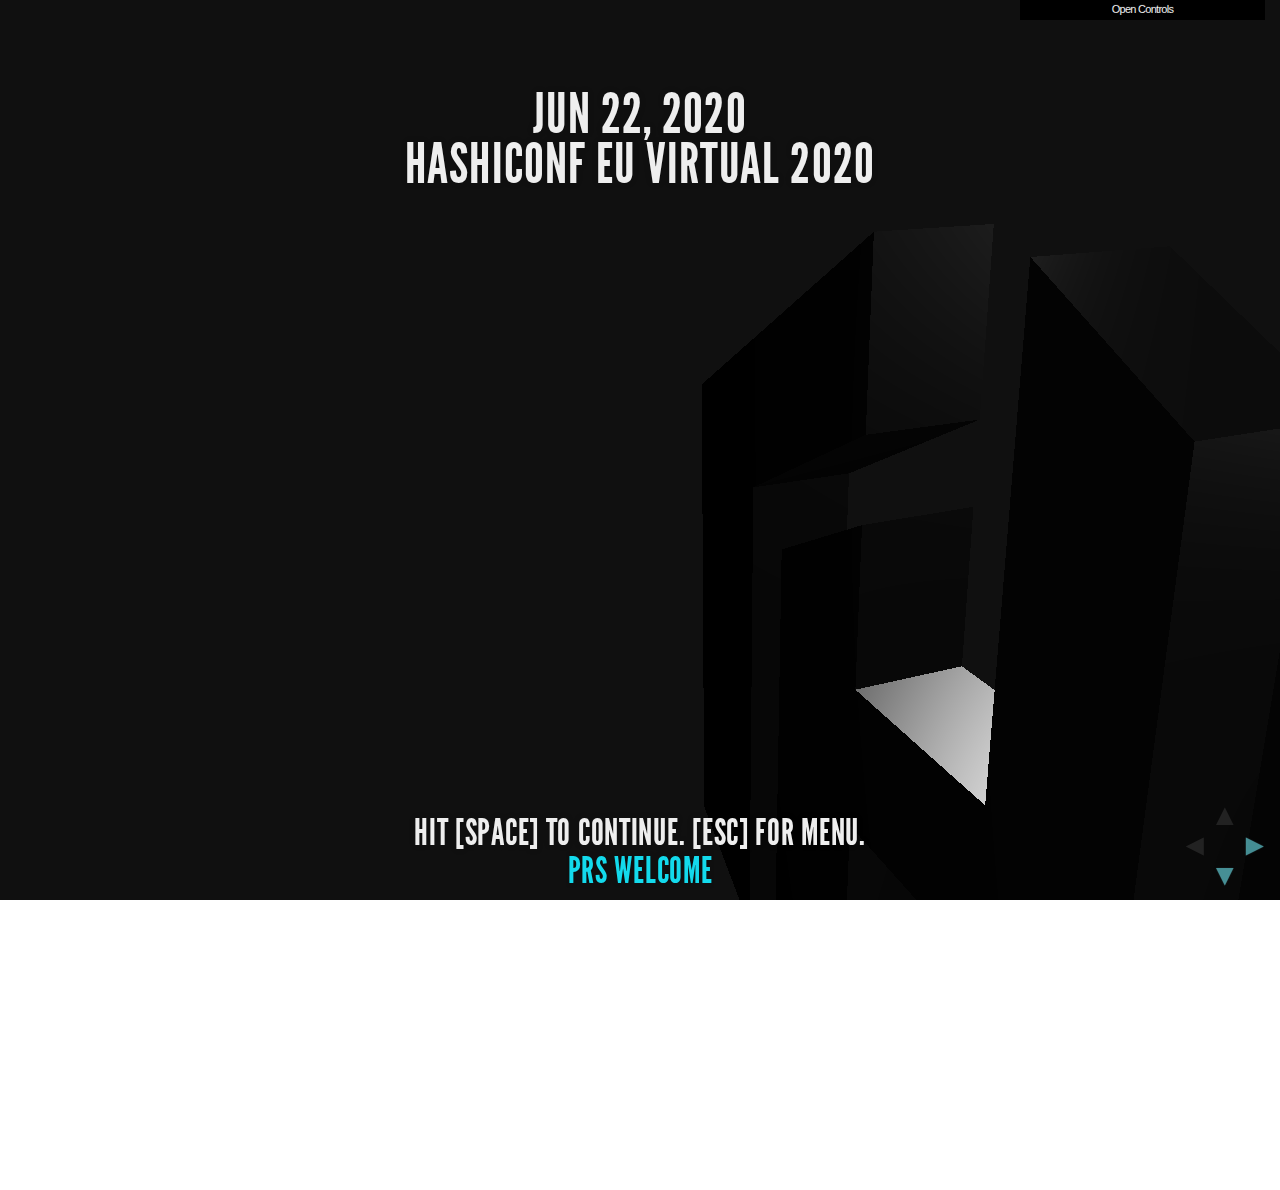
==== index.html @ 32f795bc "Padded countdown zeros" ====
<!doctype html>
<html lang="en.png">

  <head>
    <meta charset="utf-8">

    <title>WebGL through Three JS</title>

    <meta name="apple-mobile-web-app-capable" content="yes" />
    <meta name="apple-mobile-web-app-status-bar-style" content="black-translucent" />

<!--    <link href='http://fonts.googleapis.com/css?family=Lato:400,700,400italic,700italic' rel='stylesheet' type='text/css'> -->

    <link rel="stylesheet" href="css/main.css">
    <link rel="stylesheet" href="css/theme/default.css">
    <link rel="stylesheet" href="css/custom.css">

    <!-- For syntax highlighting -->
    <link rel="stylesheet" href="lib/css/zenburn.css">
    <link rel="stylesheet" href="css/gh-fork-ribbon.css">

    <script>
      // If the query includes 'print-pdf' we'll use the PDF print sheet
      document.write( '<link rel="stylesheet" href="css/print/' + ( window.location.search.match( /print-pdf/gi ) ? 'pdf' : 'paper' ) + '.css" type="text/css" media="print">' );
    </script>

    <!--[if IE]>
    <link rel="stylesheet" href="css/gh-fork-ribbon.ie.css">
    <![endif]-->

    <!--[if lt IE 9]>
    <script src="lib/js/html5shiv.js"></script>
    <![endif]-->
  </head>

  <body>

    <script src="build/three.js"></script>
    <script src="js/loaders/ColladaLoader.js"></script>
    <script src="js/Detector.js"></script>

	 <div id="background"/>
<script>
// RedHat background script
// Added 6/Sep/2015 by John Boero - johnnyb@redhat.com
var fedContainer;

var fedCam, fedScene, fedRenderer;
var target = new THREE.Vector3(-3, 3, 3);
var particleLight, dae;
var loader = new THREE.ColladaLoader();

loader.options.convertUpAxis = true;

// Use blue fedora model if Fedora
// Note that I've not had good luck with json models. Use collada (dae).
// You can import/edit/export from Blender.
loader.load( 'models/hashicorp/hashicorp.dae', 
	function ( collada )
	{
		dae = collada.scene;

		dae.scale.x = dae.scale.y = dae.scale.z = 4;
		dae.updateMatrix();
	
		fedInit();
		fedAnimate();
	}
);

function fedInit()
{
	fedContainer = document.getElementById( 'background' );

	fedCam = new THREE.PerspectiveCamera( 45, window.innerWidth / window.innerHeight, 1, 2000 );
	fedCam.position.set( 2, 2, 3 );

	fedScene = new THREE.Scene();
	fedScene.add( dae );

	particleLight = new THREE.Mesh( new THREE.SphereGeometry( 4, 8, 8 ), new THREE.MeshBasicMaterial( { color: 0x333333 } ) );
	particleLight.intensity = 2;
	fedScene.add( particleLight );

	fedScene.add( new THREE.AmbientLight( 0x040404 ) );

	var directionalLight = new THREE.DirectionalLight( 0x888888 );
	//var directionalLight = new THREE.HemisphereLight();
	directionalLight.intensity = 2;
	directionalLight.position.x = -1;
	directionalLight.position.y = 1;
	directionalLight.position.z = -1;
	directionalLight.position.normalize();
	fedScene.add( directionalLight );
	
	var pointLight = new THREE.PointLight( 0x444444, 4 );
	pointLight.intensity=2;
	particleLight.add( pointLight );

	fedRenderer = new THREE.WebGLRenderer( {alpha:true} );
	fedRenderer.setPixelRatio( window.devicePixelRatio );
	fedRenderer.setSize( window.innerWidth, window.innerHeight );
	fedRenderer.setClearColor( 0x101010 );
	fedContainer.appendChild( fedRenderer.domElement );

	window.addEventListener( 'resize', fedOnWindowResize, false );
	fedCam.position.x = fedCam.position.y = fedCam.position.z = 7;
}

function fedOnWindowResize()
{
	fedCam.aspect = window.innerWidth / window.innerHeight;
	fedCam.updateProjectionMatrix();

	fedRenderer.setSize( window.innerWidth, window.innerHeight );
}

function fedAnimate()
{
	var timer = Date.now() * 0.0002;
	requestAnimationFrame( fedAnimate );

	fedCam.lookAt( target );

	particleLight.position.x = Math.sin( timer / 8 ) * 3009;
	particleLight.position.y = Math.cos( timer / 7 ) * 4000;
	particleLight.position.z = Math.cos( timer / 6 ) * 3009;

	dae.rotateZ(0.0008 * Math.sin(timer / 18));
	dae.rotateY(0.0009 * Math.cos(timer / 25));
	dae.rotateZ(0.0011 * Math.sin(timer / 30));

	fedRender();
}

function fedRender()
{
	fedRenderer.render( fedScene, fedCam );
}
</script>

    <div class="reveal">

      <!-- Used to fade in a background when a specific slide state is reached -->
      <div class="state-background"></div>

      <!-- Any section element inside of this container is displayed as a slide -->
      <div class="slides">

<script>
document.getElementById("jsStyle").innerHTML = `
<style>
img, video, iframe {
    height: ${window.innerHeight * 0.8}px !important;
    width: ${window.innerWidth * 0.8}px !important;
}
</style>`;
</script>
  <section>
      <section style="top:-30%"><h3>
      Jun 22, 2020<br>
      Hashiconf EU Virtual 2020<br>
		<iframe width="1200" height="600" src="https://www.youtube.com/embed/dXcuYOGvcrE?autoplay=1&mute=1&list=PL81sUbsFNc5bfyi8epqjArjIYrSk2-PET"
       frameborder="0" allow="accelerometer; autoplay; encrypted-media; gyroscope; picture-in-picture" allowfullscreen></iframe>
      <p><h5>Hit [SPACE] to continue. [ESC] for Menu. <br><a href="https://github.com/jboero/hashiconf/blob/master/index.html">PRs Welcome</a>
      <div class="progress" id="countdown"></div></h6>
<script>
// Set the date we're counting down to
var countDownDate = new Date("Jun 22, 2020 09:00:00").getTime();

Number.prototype.pad = function(size) {
    var s = String(this);
    while (s.length < (size || 2)) {s = "0" + s;}
    return s;
}

// Update the count down every 1 second
var x = setInterval(function() {

  // Get today's date and time
  var now = new Date().getTime();

  // Find the distance between now and the count down date
  var distance = countDownDate - now;

  // Time calculations for days, hours, minutes and seconds
  var days = Math.floor(distance / (1000 * 60 * 60 * 24));
  var hours = Math.floor((distance % (1000 * 60 * 60 * 24)) / (1000 * 60 * 60));
  var minutes = Math.floor((distance % (1000 * 60 * 60)) / (1000 * 60));
  var seconds = Math.floor((distance % (1000 * 60)) / 1000);

  // Display the result in the element with id="demo"
  document.getElementById("countdown").innerHTML = days + "D " + hours + ":"
  + (minutes).pad() + ":" + (seconds).pad();

  // If the count down is finished, write some text
  if (distance < 0) {
    clearInterval(x);
    document.getElementById("countdown").innerHTML = "EXPIRED";
  }
}, 1000);
</script>

      </section>
      <section style="top:-50%"><img class="stretch" src="images/schedule.webp"></section>
      <section style="top:-65%"><img class="stretch" src="images/hashistack.webp"></section>
      <section style="top:-65%"><img class="stretch" src="images/terraform.webp"></section>
      <section style="top:-65%"><img class="stretch" src="images/consul-1.webp"></section>
      <section style="top:-65%"><img class="stretch" src="images/vault.webp"></section>
  </section>
  <section>
	  <section style="top:-20%">
		<iframe src="https://www.youtube.com/embed/slaAnoxOM_Y" width="1200" height="600"></iframe>
	  </section>
	  <section style="top:-20%">
		<iframe src="https://www.youtube.com/embed/Imh6Qucx0Vo" width="1200" height="600"></iframe>
	  </section>
	  <section style="top:-20%">
		<iframe src="https://www.youtube.com/embed/8T8t4-hQY74" width="1200" height="600"></iframe>
	  </section>
	  <section style="top:-20%">
		<iframe src="https://www.youtube.com/embed/PqTYGQ7jJqU" width="1200" height="600"></iframe>
	  </section>
	  <section style="top:-20%">
		<iframe src="https://www.youtube.com/embed/Y42hgiSvXfE"
			width="1200" height="600"></iframe>
	  </section>
  </section>
	<!-- end of deck -->
	
      </div>

      <!-- The navigational controls UI -->
      <aside class="controls">
        <a class="left" href="#">&#x25C4;</a>
        <a class="right" href="#">&#x25BA;</a>
        <a class="up" href="#">&#x25B2;</a>
        <a class="down" href="#">&#x25BC;</a>
      </aside>

      <!-- Presentation progress bar -->
      <div class="progress"><span></span></div>
    </div>

    <!-- Shaders -->
    <script id="webgl_vshader" type="x-shader/x-vertex">
      uniform mat4 u_modelViewProjMatrix;
      uniform mat4 u_normalMatrix;
      uniform vec3 lightDir;

      attribute vec3 vNormal;
      attribute vec4 vColor;
      attribute vec4 vPosition;

      varying float v_Dot;
      varying vec4 v_Color;

      void main()
      {
          gl_Position = u_modelViewProjMatrix * vPosition;
          v_Color = vec4(1 , 1, 1, 1);
          vec4 transNormal = u_normalMatrix * vec4(vNormal, 1);
          v_Dot = max(dot(transNormal.xyz, lightDir), 0.0);
      }
    </script>

    <script id="webgl_fshader" type="x-shader/x-fragment">
      precision mediump float;

      varying float v_Dot;
      varying vec4 v_Color;

      void main()
      {
          gl_FragColor = vec4(v_Color.xyz * v_Dot, v_Color.a);
      }
    </script>

    <script id="webgl_bland_fshader" type="x-shader/x-fragment">
      precision mediump float;

      varying float v_Dot;
      varying vec4 v_Color;

      void main()
      {
          gl_FragColor = vec4(1, 1, 1, 1);
      }
    </script>

    <script id="normal_map_vs" type="x-shader/x-vertex">
      attribute vec3 tangent;

      varying vec4 vPositionV;
      varying vec3 vNormalV;
      varying vec3 vTangentV;
      varying vec2 vTexCoord;

      void main(void) {
        gl_Position = projectionMatrix * modelViewMatrix * vec4(position, 1.0);
        vPositionV = modelViewMatrix * vec4(position, 1.0);
        vNormalV = (modelViewMatrix * vec4(normal, 0.0)).xyz;
        vTangentV = (modelViewMatrix * vec4(tangent, 0.0)).xyz;
        vTexCoord = uv;
      }
    </script>

    <script id="normal_map_fs" type="x-shader/x-fragment">
      #ifdef GL_ES
      precision highp float;
      #endif

      uniform sampler2D map;
      uniform float uTime;

      varying vec4 vPositionV;
      varying vec3 vNormalV;
      varying vec3 vTangentV;
      varying vec2 vTexCoord;

      void main(void) {
        vec3 normalT = texture2D(map, vTexCoord).xyz;
        normalT.y = 1.0 - normalT.y;
        normalT = 2.0 * normalT - vec3(1.0, 1.0, 1.0);
        normalT.z *= 10.0;

        vec3 binormalV = cross(vNormalV, vTangentV);
        vec3 normalV = normalT.x * vTangentV + normalT.y * binormalV + normalT.z * vNormalV;

        normalV = normalize(normalV);
        vec3 lightV = normalize(vec3(10.0 * cos(uTime), 0.0, 10.0 * sin(uTime)));

        float d = dot(normalV, lightV);
        float s = dot(reflect(-lightV, normalV), normalize(-vPositionV.xyz));
        s = pow(s, 30.0);

        vec3 diffuse = vec3(1, 1, 1);
        vec3 color = diffuse * (0.1 + 0.5 * d + 0.4 * s);

        gl_FragColor = vec4(color, 1.0);
      }
    </script>


    <script src="lib/js/head.min.js"></script>
    <script>
      head.js(
        "lib/js/jquery.min.js",
        "lib/js/jquery.hotkeys.js",
        "lib/js/underscore.min.js",
        "lib/js/swfobject.js",
        "lib/js/dat.gui.js",
        "lib/js/EventEmitter.js",

        "lib/js/three/EffectComposer.js",
        "lib/js/three/RenderPass.js",
        "lib/js/three/BloomPass.js",
        "lib/js/three/ShaderPass.js",
        "lib/js/three/MaskPass.js",

        // three shaders
        "lib/js/three/shaders/CopyShader.js",
        "lib/js/three/shaders/BasicShader.js",
        "lib/js/three/shaders/DotScreenShader.js",
        "lib/js/three/shaders/UnpackDepthRGBAShader.js",
        "lib/js/three/shaders/HorizontalBlurShader.js",
        "lib/js/three/shaders/VerticalBlurShader.js",

        // js files needed for WebGL specific samples (excluding three js)
        "lib/js/J3DI.js",
        "lib/js/J3DIMath.js",
        "lib/js/webgl-utils.js",
        "lib/js/webgl-debug.js",

        // App specific js
        "js/reveal.min.js",
        "js/stats_bootstrap.js",
        "js/samples.js",
        "js/dat.gui.bootstrap.js",

        function() {
          // Full list of configuration options available here:
          // https://github.com/hakimel/reveal.js#configuration
          Reveal.initialize({
			margin: 0,
//			minScale: 0.5,
//			maxScale: 2,
    			autoPlayMedia: null,
            controls: true,
            progress: true,
            history: true,

			// Adjust or comment this line for no auto-advance mode:
			//autoSlide: 10000,
			//autoSlideStoppable: true,
			defaultTiming: 120,
			loop: true,

            transition: Reveal.getQueryHash().transition || 'default', // default/cube/page/concave/linear(2d)

            // Optional libraries used to extend on reveal.js
            dependencies: [
              { src: 'lib/js/highlight.js', async: true, callback: function() { window.hljs.initHighlightingOnLoad(); } },
              { src: 'lib/js/classList.js', condition: function() { return !document.body.classList; } },
              { src: 'lib/js/showdown.js', condition: function() { return !!document.querySelector( '[data-markdown]' ); } },
              { src: 'lib/js/data-markdown.js', condition: function() { return !!document.querySelector( '[data-markdown]' ); } },
              { src: 'socket.io/socket.io.js', async: true, condition: function() { return window.location.host === 'localhost:1947'; } },
              { src: 'plugin/speakernotes/client.js', async: true, condition: function() { return window.location.host === 'localhost:1947'; } },
              { src: 'js/youtube.js', async: true, condition: function() { return $("#ytplayer").length > 0 } },
            ]
          });
        });

    </script>
  </body>
</html>
---- css/main.css ----
@charset "UTF-8";

/**
 * reveal.js
 * http://lab.hakim.se/reveal-js
 * MIT licensed
 * 
 * Copyright (C) 2011-2012 Hakim El Hattab, http://hakim.se
 */


/*********************************************
 * RESET STYLES
 *********************************************/

html, body, div, span, applet, object, iframe,
h1, h2, h3, h4, h5, h6, p, blockquote, pre,
a, abbr, acronym, address, big, cite, code,
del, dfn, em, img, ins, kbd, q, s, samp,
small, strike, strong, sub, sup, tt, var,
b, u, i, center,
dl, dt, dd, ol, ul, li,
fieldset, form, label, legend,
table, caption, tbody, tfoot, thead, tr, th, td,
article, aside, canvas, details, embed, 
figure, figcaption, footer, header, hgroup, 
menu, nav, output, ruby, section, summary,
time, mark, audio, video {
	margin: 0;
	padding: 0;
	border: 0;
	font-size: 100%;
	font: inherit;
	vertical-align: baseline;
}

article, aside, details, figcaption, figure, 
footer, header, hgroup, menu, nav, section {
	display: block;
}


/*********************************************
 * GLOBAL STYLES
 *********************************************/

html, 
body {
	padding: 0;
	margin: 0;
	width: 100%;
	height: 100%;
	min-height: 600px;
	overflow: hidden;
}

body {
	position: relative;
	line-height: 1;
}

@media screen and (max-width: 1680px) {
	body {
		font-size: 30px;
	}
}

::selection { 
	background:#FF5E9922; 
	color:#fff; 
	text-shadow: none; 
}

/*********************************************
 * HEADERS
 *********************************************/

.reveal h1 { font-size: 3.77em; }
.reveal h2 { font-size: 2.11em;	}
.reveal h3 { font-size: 1.55em;	}
.reveal h4 { font-size: 1em;	}


/*********************************************
 * VIEW FRAGMENTS
 *********************************************/

.reveal .slides section .fragment {
	opacity: 0;

	-webkit-transition: all .2s ease;
	   -moz-transition: all .2s ease;
	    -ms-transition: all .2s ease;
	     -o-transition: all .2s ease;
	        transition: all .2s ease;
}
	.reveal .slides section .fragment.visible {
		opacity: 1;
	}


/*********************************************
 * DEFAULT ELEMENT STYLES
 *********************************************/

.reveal .slides section {
	line-height: 1.2em;
	font-weight: normal;
}

.reveal img {
	/* preserve aspect ratio and scale image so it's bound within the section */
	max-width: 100%;
	max-height: 100%;
} 

.reveal strong, 
.reveal b {
	font-weight: bold;
}

.reveal em, 
.reveal i {
	font-style: italic;
}

.reveal ol, 
.reveal ul {
	display: inline-block;

	text-align: left;
	margin: 0 0 0 1em;
}

.reveal ol {
	list-style-type: decimal;
}

.reveal ul {
	list-style-type: disc;
}

.reveal ul ul {
	list-style-type: square;
}

.reveal ul ul ul {
	list-style-type: circle;
}

.reveal ul ul,
.reveal ul ol,
.reveal ol ol,
.reveal ol ul {
	display: block;
	margin-left: 40px;
}

.reveal p {
	margin-bottom: 10px;
	line-height: 1.2em;
}

.reveal q,
.reveal blockquote {
	quotes: none;
}

.reveal blockquote {
	display: block;
	position: relative;
	width: 70%;
	margin: 5px auto;
	padding: 5px;
	
	font-style: italic;
	background: rgba(255, 255, 255, 0.15);
	box-shadow: 0px 0px 2px rgba(0,0,0,0.2);
}
	.reveal blockquote:before {
		content: '“';
	}
	.reveal blockquote:after {
		content: '”';
	}

.reveal q {	
	font-style: italic;
}
	.reveal q:before {
		content: '“';
	}
	.reveal q:after {
		content: '”';
	}

.reveal pre {
	display: block;
	position: relative;
	width: 100%;
	margin: 10px auto;

	text-align: left;
	font-size: 0.55em;
	font-family: monospace;
	line-height: 1.2em;

	word-wrap: break-word;

	box-shadow: 0px 0px 6px rgba(0,0,0,0.3);
}

.reveal code {
	display: block;
	font-family: monospace;
	overflow-x: auto;
	background: rgba(255, 255, 255, 0.15);
	box-shadow: 0px 0px 2px rgba(0,0,0,0.2);
}

.reveal table th, 
.reveal table td {
	text-align: left;
	padding-right: .3em;
}

.reveal table th {
	text-shadow: rgb(255,255,255) 1px 1px 2px;
}

.reveal sup { 
	vertical-align: super;
}
.reveal sub { 
	vertical-align: sub;
}

.reveal small {
	font-size: 0.6em;
	line-height: 1em;
	vertical-align: top;
}

.reveal small * {
	vertical-align: top;
}


/*********************************************
 * CONTROLS
 *********************************************/

.reveal .controls {
	display: none;
	position: fixed;
	width: 100px;
	height: 100px;
	z-index: 30;

	right: 0;
	bottom: 0;
}
	
	.reveal .controls a {
		font-family: Arial;
		font-size: 0.83em;
		position: absolute;
		opacity: 0.1;
	}
		.reveal .controls a.enabled {
			opacity: 0.6;
		}
		.reveal .controls a.enabled:active {
			margin-top: 1px;
		}

	.reveal .controls .left {
		top: 30px;
	}

	.reveal .controls .right {
		left: 60px;
		top: 30px;
	}

	.reveal .controls .up {
		left: 30px;
	}

	.reveal .controls .down {
		left: 30px;
		top: 60px;
	}


/*********************************************
 * PROGRESS BAR
 *********************************************/

.reveal .progress {
	position: fixed;
	display: none;
	height: 3px;
	width: 100%;
	bottom: 0;
	left: 0;
}
	
	.reveal .progress span {
		display: block;
		height: 100%;
		width: 0px;

		-webkit-transition: width 800ms cubic-bezier(0.260, 0.860, 0.440, 0.985);
		   -moz-transition: width 800ms cubic-bezier(0.260, 0.860, 0.440, 0.985);
		    -ms-transition: width 800ms cubic-bezier(0.260, 0.860, 0.440, 0.985);
		     -o-transition: width 800ms cubic-bezier(0.260, 0.860, 0.440, 0.985);
		        transition: width 800ms cubic-bezier(0.260, 0.860, 0.440, 0.985);
	}

/*********************************************
 * ROLLING LINKS
 *********************************************/

.reveal .roll {
	display: inline-block;
	line-height: 1.2;
	overflow: hidden;

	vertical-align: top;

	-webkit-perspective: 400px;
	   -moz-perspective: 400px;
	    -ms-perspective: 400px;
	        perspective: 400px;

	-webkit-perspective-origin: 50% 50%;
	   -moz-perspective-origin: 50% 50%;
	    -ms-perspective-origin: 50% 50%;
	        perspective-origin: 50% 50%;
}
	.reveal .roll:hover {
		background: none;
		text-shadow: none;
	}
.reveal .roll span {
	display: block;
	position: relative;
	padding: 0 2px;

	pointer-events: none;

	-webkit-transition: all 400ms ease;
	   -moz-transition: all 400ms ease;
	    -ms-transition: all 400ms ease;
	        transition: all 400ms ease;

	-webkit-transform-origin: 50% 0%;
	   -moz-transform-origin: 50% 0%;
	    -ms-transform-origin: 50% 0%;
	        transform-origin: 50% 0%;

	-webkit-transform-style: preserve-3d;
	   -moz-transform-style: preserve-3d;
	    -ms-transform-style: preserve-3d;
	        transform-style: preserve-3d;

	-webkit-backface-visibility: hidden;
	   -moz-backface-visibility: hidden;
	        backface-visibility: hidden;
}
	.reveal .roll:hover span {
	    background: rgba(0,0,0,0.5);

	    -webkit-transform: translate3d( 0px, 0px, -45px ) rotateX( 90deg );
	       -moz-transform: translate3d( 0px, 0px, -45px ) rotateX( 90deg );
	        -ms-transform: translate3d( 0px, 0px, -45px ) rotateX( 90deg );
	            transform: translate3d( 0px, 0px, -45px ) rotateX( 90deg );
	}
.reveal .roll span:after {
	content: attr(data-title);

	display: block;
	position: absolute;
	left: 0;
	top: 0;
	padding: 0 2px;

	-webkit-transform-origin: 50% 0%;
	   -moz-transform-origin: 50% 0%;
	    -ms-transform-origin: 50% 0%;
	        transform-origin: 50% 0%;

	-webkit-transform: translate3d( 0px, 110%, 0px ) rotateX( -90deg );
	   -moz-transform: translate3d( 0px, 110%, 0px ) rotateX( -90deg );
	    -ms-transform: translate3d( 0px, 110%, 0px ) rotateX( -90deg );
	        transform: translate3d( 0px, 110%, 0px ) rotateX( -90deg );
}


/*********************************************
 * SLIDES
 *********************************************/

.reveal .slides {
	position: absolute;
	max-width: 1900px;
	width: 100%;
	height: 100%;
	left: 50%;
	top: 50%;
	margin-top: -200px;
	padding: 20px 0px;
	overflow: visible;
	
	text-align: center;

	-webkit-transition: -webkit-perspective .4s ease;
	   -moz-transition: -moz-perspective .4s ease;
	    -ms-transition: -ms-perspective .4s ease;
	     -o-transition: -o-perspective .4s ease;
	        transition: perspective .4s ease;
	
	-webkit-perspective: 600px;
	   -moz-perspective: 600px;
	    -ms-perspective: 600px;
	        perspective: 600px;

	-webkit-perspective-origin: 0% 25%;
	   -moz-perspective-origin: 0% 25%;
	    -ms-perspective-origin: 0% 25%;
	        perspective-origin: 0% 25%;
}

.reveal .slides>section,
.reveal .slides>section>section {
	display: none;
	position: absolute;
	width: 100%;
	min-height: 600px;

	z-index: 10;
	
	-webkit-transform-style: preserve-3d;
	   -moz-transform-style: preserve-3d;
	    -ms-transform-style: preserve-3d;
	        transform-style: preserve-3d;
	
	-webkit-transition: all 800ms cubic-bezier(0.260, 0.860, 0.440, 0.985);
	   -moz-transition: all 800ms cubic-bezier(0.260, 0.860, 0.440, 0.985);
	    -ms-transition: all 800ms cubic-bezier(0.260, 0.860, 0.440, 0.985);
	     -o-transition: all 800ms cubic-bezier(0.260, 0.860, 0.440, 0.985);
	        transition: all 800ms cubic-bezier(0.260, 0.860, 0.440, 0.985);
}

.reveal .slides>section.present {
	display: block;
	z-index: 11;
	opacity: 1;
}

.reveal .slides>section {
	margin-left: -50%;
}


/*********************************************
 * DEFAULT TRANSITION
 *********************************************/

.reveal .slides>section.past {
	display: block;
	opacity: 0;
	
	-webkit-transform: translate3d(-100%, 0, 0) rotateY(-90deg) translate3d(-100%, 0, 0);
	   -moz-transform: translate3d(-100%, 0, 0) rotateY(-90deg) translate3d(-100%, 0, 0);
	    -ms-transform: translate3d(-100%, 0, 0) rotateY(-90deg) translate3d(-100%, 0, 0);
	        transform: translate3d(-100%, 0, 0) rotateY(-90deg) translate3d(-100%, 0, 0);
}
.reveal .slides>section.future {
	display: block;
	opacity: 0;
	
	-webkit-transform: translate3d(100%, 0, 0) rotateY(90deg) translate3d(100%, 0, 0);
	   -moz-transform: translate3d(100%, 0, 0) rotateY(90deg) translate3d(100%, 0, 0);
	    -ms-transform: translate3d(100%, 0, 0) rotateY(90deg) translate3d(100%, 0, 0);
	        transform: translate3d(100%, 0, 0) rotateY(90deg) translate3d(100%, 0, 0);
}

.reveal .slides>section>section.past {
	display: block;
	opacity: 0;
	
	-webkit-transform: translate3d(0, -50%, 0) rotateX(70deg) translate3d(0, -50%, 0);
	   -moz-transform: translate3d(0, -50%, 0) rotateX(70deg) translate3d(0, -50%, 0);
	    -ms-transform: translate3d(0, -50%, 0) rotateX(70deg) translate3d(0, -50%, 0);
	        transform: translate3d(0, -50%, 0) rotateX(70deg) translate3d(0, -50%, 0);
}
.reveal .slides>section>section.future {
	display: block;
	opacity: 0;
	
	-webkit-transform: translate3d(0, 50%, 0) rotateX(-70deg) translate3d(0, 50%, 0);
	   -moz-transform: translate3d(0, 50%, 0) rotateX(-70deg) translate3d(0, 50%, 0);
	    -ms-transform: translate3d(0, 50%, 0) rotateX(-70deg) translate3d(0, 50%, 0);
	        transform: translate3d(0, 50%, 0) rotateX(-70deg) translate3d(0, 50%, 0);
}


/*********************************************
 * CONCAVE TRANSITION
 *********************************************/

.reveal.concave  .slides>section.past {
	-webkit-transform: translate3d(-100%, 0, 0) rotateY(90deg) translate3d(-100%, 0, 0);
	   -moz-transform: translate3d(-100%, 0, 0) rotateY(90deg) translate3d(-100%, 0, 0);
	    -ms-transform: translate3d(-100%, 0, 0) rotateY(90deg) translate3d(-100%, 0, 0);
	        transform: translate3d(-100%, 0, 0) rotateY(90deg) translate3d(-100%, 0, 0);
}
.reveal.concave  .slides>section.future {
	-webkit-transform: translate3d(100%, 0, 0) rotateY(-90deg) translate3d(100%, 0, 0);
	   -moz-transform: translate3d(100%, 0, 0) rotateY(-90deg) translate3d(100%, 0, 0);
	    -ms-transform: translate3d(100%, 0, 0) rotateY(-90deg) translate3d(100%, 0, 0);
	        transform: translate3d(100%, 0, 0) rotateY(-90deg) translate3d(100%, 0, 0);
}

.reveal.concave  .slides>section>section.past {
	-webkit-transform: translate3d(0, -80%, 0) rotateX(-70deg) translate3d(0, -80%, 0);
	   -moz-transform: translate3d(0, -80%, 0) rotateX(-70deg) translate3d(0, -80%, 0);
	    -ms-transform: translate3d(0, -80%, 0) rotateX(-70deg) translate3d(0, -80%, 0);
	        transform: translate3d(0, -80%, 0) rotateX(-70deg) translate3d(0, -80%, 0);
}
.reveal.concave  .slides>section>section.future {
	-webkit-transform: translate3d(0, 80%, 0) rotateX(70deg) translate3d(0, 80%, 0);
	   -moz-transform: translate3d(0, 80%, 0) rotateX(70deg) translate3d(0, 80%, 0);
	    -ms-transform: translate3d(0, 80%, 0) rotateX(70deg) translate3d(0, 80%, 0);
	        transform: translate3d(0, 80%, 0) rotateX(70deg) translate3d(0, 80%, 0);
}


/*********************************************
 * LINEAR TRANSITION
 *********************************************/

.reveal.linear .slides>section.past {
	-webkit-transform: translate(-150%, 0);
	   -moz-transform: translate(-150%, 0);
	    -ms-transform: translate(-150%, 0);
	     -o-transform: translate(-150%, 0);
	        transform: translate(-150%, 0);
}
.reveal.linear .slides>section.future {
	-webkit-transform: translate(150%, 0);
	   -moz-transform: translate(150%, 0);
	    -ms-transform: translate(150%, 0);
	     -o-transform: translate(150%, 0);
	        transform: translate(150%, 0);
}

.reveal.linear .slides>section>section.past {
	-webkit-transform: translate(0, -150%);
	   -moz-transform: translate(0, -150%);
	    -ms-transform: translate(0, -150%);
	     -o-transform: translate(0, -150%);
	        transform: translate(0, -150%);
}
.reveal.linear .slides>section>section.future {
	-webkit-transform: translate(0, 150%);
	   -moz-transform: translate(0, 150%);
	    -ms-transform: translate(0, 150%);
	     -o-transform: translate(0, 150%);
	        transform: translate(0, 150%);
}

/*********************************************
 * BOX TRANSITION
 *********************************************/

.reveal.cube .slides {
	margin-top: -350px;

	-webkit-perspective-origin: 50% 25%;
	   -moz-perspective-origin: 50% 25%;
	    -ms-perspective-origin: 50% 25%;
	        perspective-origin: 50% 25%;

	-webkit-perspective: 1300px;
	   -moz-perspective: 1300px;
	    -ms-perspective: 1300px;
	        perspective: 1300px;
}

.reveal.cube .slides section {
	padding: 30px;

	-webkit-backface-visibility: hidden;
	   -moz-backface-visibility: hidden;
	    -ms-backface-visibility: hidden;
	        backface-visibility: hidden;
	
	-webkit-box-sizing: border-box;
	   -moz-box-sizing: border-box;
	        box-sizing: border-box;
}
	.reveal.cube .slides section:not(.stack):before {
		content: '';
		position: absolute;
		display: block;
		width: 100%;
		height: 100%;
		left: 0;
		top: 0;
		background: #232628;
		border-radius: 4px;

		-webkit-transform: translateZ( -20px );
		   -moz-transform: translateZ( -20px );
		    -ms-transform: translateZ( -20px );
		     -o-transform: translateZ( -20px );
		        transform: translateZ( -20px );
	}
	.reveal.cube .slides section:not(.stack):after {
		content: '';
		position: absolute;
		display: block;
		width: 90%;
		height: 30px;
		left: 5%;
		bottom: 0;
		background: none;
		z-index: 1;

		border-radius: 4px;
		box-shadow: 0px 95px 25px rgba(0,0,0,0.2);

		-webkit-transform: translateZ(-90px) rotateX( 65deg );
		   -moz-transform: translateZ(-90px) rotateX( 65deg );
		    -ms-transform: translateZ(-90px) rotateX( 65deg );
		     -o-transform: translateZ(-90px) rotateX( 65deg );
		        transform: translateZ(-90px) rotateX( 65deg );
	}

.reveal.cube .slides>section.stack {
	padding: 0;
	background: none;
}

.reveal.cube .slides>section.past {
	-webkit-transform-origin: 100% 0%;
	   -moz-transform-origin: 100% 0%;
	    -ms-transform-origin: 100% 0%;
	        transform-origin: 100% 0%;

	-webkit-transform: translate3d(-100%, 0, 0) rotateY(-90deg);
	   -moz-transform: translate3d(-100%, 0, 0) rotateY(-90deg);
	    -ms-transform: translate3d(-100%, 0, 0) rotateY(-90deg);
	        transform: translate3d(-100%, 0, 0) rotateY(-90deg);
}

.reveal.cube .slides>section.future {
	-webkit-transform-origin: 0% 0%;
	   -moz-transform-origin: 0% 0%;
	    -ms-transform-origin: 0% 0%;
	        transform-origin: 0% 0%;

	-webkit-transform: translate3d(100%, 0, 0) rotateY(90deg);
	   -moz-transform: translate3d(100%, 0, 0) rotateY(90deg);
	    -ms-transform: translate3d(100%, 0, 0) rotateY(90deg);
	        transform: translate3d(100%, 0, 0) rotateY(90deg);
}

.reveal.cube .slides>section>section.past {
	-webkit-transform-origin: 0% 100%;
	   -moz-transform-origin: 0% 100%;
	    -ms-transform-origin: 0% 100%;
	        transform-origin: 0% 100%;

	-webkit-transform: translate3d(0, -100%, 0) rotateX(90deg);
	   -moz-transform: translate3d(0, -100%, 0) rotateX(90deg);
	    -ms-transform: translate3d(0, -100%, 0) rotateX(90deg);
	        transform: translate3d(0, -100%, 0) rotateX(90deg);
}

.reveal.cube .slides>section>section.future {
	-webkit-transform-origin: 0% 0%;
	   -moz-transform-origin: 0% 0%;
	    -ms-transform-origin: 0% 0%;
	        transform-origin: 0% 0%;

	-webkit-transform: translate3d(0, 100%, 0) rotateX(-90deg);
	   -moz-transform: translate3d(0, 100%, 0) rotateX(-90deg);
	    -ms-transform: translate3d(0, 100%, 0) rotateX(-90deg);
	        transform: translate3d(0, 100%, 0) rotateX(-90deg);
}


/*********************************************
 * PAGE TRANSITION
 *********************************************/

.reveal.page .slides {
	margin-top: -350px;

	-webkit-perspective-origin: 50% 50%;
 	   -moz-perspective-origin: 50% 50%;
 	    -ms-perspective-origin: 50% 50%;
 	        perspective-origin: 50% 50%;

	-webkit-perspective: 3000px;
	   -moz-perspective: 3000px;
	    -ms-perspective: 3000px;
	        perspective: 3000px;
}

.reveal.page .slides section {
	padding: 30px;

	-webkit-box-sizing: border-box;
	   -moz-box-sizing: border-box;
	        box-sizing: border-box;
}
	.reveal.page .slides section.past {
		z-index: 12;
	}
	.reveal.page .slides section:not(.stack):before {
		content: '';
		position: absolute;
		display: block;
		width: 100%;
		height: 100%;
		left: 0;
		top: 0;
		background: rgba(0,0,0,0.2);

		-webkit-transform: translateZ( -20px );
		   -moz-transform: translateZ( -20px );
		    -ms-transform: translateZ( -20px );
		     -o-transform: translateZ( -20px );
		        transform: translateZ( -20px );
	}
	.reveal.page .slides section:not(.stack):after {
		content: '';
		position: absolute;
		display: block;
		width: 90%;
		height: 30px;
		left: 5%;
		bottom: 0;
		background: none;
		z-index: 1;

		border-radius: 4px;
		box-shadow: 0px 95px 25px rgba(0,0,0,0.2);

		-webkit-transform: translateZ(-90px) rotateX( 65deg );
	}

.reveal.page .slides>section.stack {
	padding: 0;
	background: none;
}

.reveal.page .slides>section.past {
	-webkit-transform-origin: 0% 0%;
	   -moz-transform-origin: 0% 0%;
	    -ms-transform-origin: 0% 0%;
	        transform-origin: 0% 0%;

	-webkit-transform: translate3d(-40%, 0, 0) rotateY(-80deg);
	   -moz-transform: translate3d(-40%, 0, 0) rotateY(-80deg);
	    -ms-transform: translate3d(-40%, 0, 0) rotateY(-80deg);
	        transform: translate3d(-40%, 0, 0) rotateY(-80deg);
}

.reveal.page .slides>section.future {
	-webkit-transform-origin: 100% 0%;
	   -moz-transform-origin: 100% 0%;
	    -ms-transform-origin: 100% 0%;
	        transform-origin: 100% 0%;

	-webkit-transform: translate3d(0, 0, 0);
	   -moz-transform: translate3d(0, 0, 0);
	    -ms-transform: translate3d(0, 0, 0);
	        transform: translate3d(0, 0, 0);
}

.reveal.page .slides>section>section.past {
	-webkit-transform-origin: 0% 0%;
	   -moz-transform-origin: 0% 0%;
	    -ms-transform-origin: 0% 0%;
	        transform-origin: 0% 0%;

	-webkit-transform: translate3d(0, -40%, 0) rotateX(80deg);
	   -moz-transform: translate3d(0, -40%, 0) rotateX(80deg);
	    -ms-transform: translate3d(0, -40%, 0) rotateX(80deg);
	        transform: translate3d(0, -40%, 0) rotateX(80deg);
}

.reveal.page .slides>section>section.future {
	-webkit-transform-origin: 0% 100%;
	   -moz-transform-origin: 0% 100%;
	    -ms-transform-origin: 0% 100%;
	        transform-origin: 0% 100%;

	-webkit-transform: translate3d(0, 0, 0);
	   -moz-transform: translate3d(0, 0, 0);
	    -ms-transform: translate3d(0, 0, 0);
	        transform: translate3d(0, 0, 0);
}


/*********************************************
 * OVERVIEW
 *********************************************/

.reveal.overview .slides {
	-webkit-perspective: 700px;
	   -moz-perspective: 700px;
	    -ms-perspective: 700px;
	        perspective: 700px;
}

.reveal.overview .slides section {
	padding: 20px 0;
	max-height: 600px;
	overflow: hidden;	
	opacity: 1;
	cursor: pointer;
	background: rgba(0,0,0,0.1);
}
.reveal.overview .slides section .fragment {
	opacity: 1;
}
.reveal.overview .slides section:after,
.reveal.overview .slides section:before {
	display: none !important;
}
.reveal.overview .slides section>section {
	opacity: 1;
	cursor: pointer;
}
	.reveal.overview .slides section:hover {
		background: rgba(0,0,0,0.3);
	}

	.reveal.overview .slides section.present {
		background: rgba(0,0,0,0.3);
	}
.reveal.overview .slides>section.stack {
	background: none;
	padding: 0;
	overflow: visible;
}


/*********************************************
 * FALLBACK
 *********************************************/

.no-transforms {
	overflow-y: auto;
}

.no-transforms .slides section {
	display: block!important;
	opacity: 1!important;
	position: relative!important;
	height: auto;
	min-height: auto;
	margin-bottom: 100px;

	-webkit-transform: none;
	   -moz-transform: none;
	    -ms-transform: none;
	        transform: none;
}


/*********************************************
 * DEFAULT STATES
 *********************************************/

.state-background {
	position: absolute;
	width: 100%;
	height: 100%;
	background: rgba( 0, 0, 0, 0 );

	-webkit-transition: background 800ms ease;
	   -moz-transition: background 800ms ease;
	    -ms-transition: background 800ms ease;
	     -o-transition: background 800ms ease;
	        transition: background 800ms ease;
}
.alert .state-background {
	background: rgba( 200, 50, 30, 0.6 );
}
.soothe .state-background {
	background: rgba( 50, 200, 90, 0.4 );
}
.blackout .state-background {
	background: rgba( 0, 0, 0, 0.6 );
}


/*********************************************
 * SPEAKER NOTES
 *********************************************/

.reveal aside.notes {
	display: none;
}
---- css/theme/default.css ----
/**
 * The default theme for reveal.js presentations.
 * 
 * Copyright (C) 2011-2012 Hakim El Hattab, http://hakim.se
 */

/*********************************************
 * FONT-FACE DEFINITIONS
 *********************************************/

@font-face {
	font-family: 'League Gothic';
	src: url('../../lib/font/league_gothic-webfont.eot');
	src: url('../../lib/font/league_gothic-webfont.eot?#iefix') format('embedded-opentype'),
		 url('../../lib/font/league_gothic-webfont.woff') format('woff'),
		 url('../../lib/font/league_gothic-webfont.ttf') format('truetype'),
		 url('../../lib/font/league_gothic-webfont.svg#LeagueGothicRegular') format('svg');

	font-weight: normal;
	font-style: normal;
}


/*********************************************
 * GLOBAL STYLES
 *********************************************/

body {
	font-family: 'Lato', Times, 'Times New Roman', serif;
	font-size: 36px;
	font-weight: 200;
	letter-spacing: -0.02em;
	color: #eee;

	background-image: url([data-uri]);
	background-color: #2b2b2b;
	background: -moz-radial-gradient(center, ellipse cover,  rgba(85,90,95,1) 0%, rgba(28,30,32,1) 100%);
	background: -webkit-gradient(radial, center center, 0px, center center, 100%, color-stop(0%,rgba(85,90,95,1)), color-stop(100%,rgba(28,30,32,1)));
	background: -webkit-radial-gradient(center, ellipse cover,  rgba(85,90,95,1) 0%,rgba(28,30,32,1) 100%);
	background: -o-radial-gradient(center, ellipse cover,  rgba(85,90,95,1) 0%,rgba(28,30,32,1) 100%);
	background: -ms-radial-gradient(center, ellipse cover,  rgba(85,90,95,1) 0%,rgba(28,30,32,1) 100%);
	background: radial-gradient(center, ellipse cover,  rgba(85,90,95,1) 0%,rgba(28,30,32,1) 100%);
}


/*********************************************
 * HEADERS
 *********************************************/

.reveal h1, 
.reveal h2, 
.reveal h3, 
.reveal h4, 
.reveal h5, 
.reveal h6 {
	margin: 0 0 20px 0;
	color: #eee;
	font-family: 'League Gothic', Impact, sans-serif;
	line-height: 0.9em;
	letter-spacing: 0.02em;
	
	text-transform: uppercase;
	text-shadow: 0px 0px 6px rgba(0,0,0,0.2);
}

.reveal h1 {
	text-shadow: 	0 1px 0 #ccc,
					0 2px 0 #c9c9c9,
					0 3px 0 #bbb,
					0 4px 0 #b9b9b9,
					0 5px 0 #aaa,
					0 6px 1px rgba(0,0,0,.1),
					0 0 5px rgba(0,0,0,.1),
					0 1px 3px rgba(0,0,0,.3),
					0 3px 5px rgba(0,0,0,.2),
					0 5px 10px rgba(0,0,0,.25),
					0 20px 20px rgba(0,0,0,.15);
}


/*********************************************
 * LINKS
 *********************************************/

.reveal a:not(.image) {
	color: hsl(185, 85%, 50%);
	text-decoration: none;

	-webkit-transition: color .15s ease;
	   -moz-transition: color .15s ease;
	    -ms-transition: color .15s ease;
	     -o-transition: color .15s ease;
	        transition: color .15s ease;
}
	.reveal a:not(.image):hover {
		color: hsl(185, 85%, 70%);
		
		text-shadow: none;
		border: none;
		border-radius: 2px;
	}

.reveal .roll span:after {
	color: #fff;
	background: hsl(185, 60%, 35%);
}


/*********************************************
 * IMAGES
 *********************************************/

.reveal section img {
	margin: 30px 0 0 0;
	background: rgba(255,255,255,0.12);
	border: 4px solid #eee;
	
	-webkit-box-shadow: 0 0 10px rgba(0, 0, 0, 0.15);
	   -moz-box-shadow: 0 0 10px rgba(0, 0, 0, 0.15);
	        box-shadow: 0 0 10px rgba(0, 0, 0, 0.15);
	
	-webkit-transition: all .2s linear;
	   -moz-transition: all .2s linear;
	    -ms-transition: all .2s linear;
	     -o-transition: all .2s linear;
	        transition: all .2s linear;
}

	.reveal a:hover img {
		background: rgba(255,255,255,0.2);
		border-color: #13DAEC;
		
		-webkit-box-shadow: 0 0 20px rgba(0, 0, 0, 0.55);
		   -moz-box-shadow: 0 0 20px rgba(0, 0, 0, 0.55);
		        box-shadow: 0 0 20px rgba(0, 0, 0, 0.55);
	}


/*********************************************
 * NAVIGATION CONTROLS
 *********************************************/

.reveal .controls a {
	color: #fff;
}
	.reveal .controls a.enabled {
		color: hsl(185, 85%, 70%);
		text-shadow: 0px 0px 2px hsla(185, 45%, 70%, 0.3);
	}


/*********************************************
 * PROGRESS BAR
 *********************************************/

.reveal .progress {
	background: rgba(0,0,0,0.2);
}
	.reveal .progress span {
		background: hsl(185, 85%, 50%);

		-webkit-transition: width 800ms cubic-bezier(0.260, 0.860, 0.440, 0.985);
		   -moz-transition: width 800ms cubic-bezier(0.260, 0.860, 0.440, 0.985);
		    -ms-transition: width 800ms cubic-bezier(0.260, 0.860, 0.440, 0.985);
		     -o-transition: width 800ms cubic-bezier(0.260, 0.860, 0.440, 0.985);
		        transition: width 800ms cubic-bezier(0.260, 0.860, 0.440, 0.985);
	}
---- css/custom.css ----
.float_left {
  display: inline-block;
  float: left;
  text-align: center;
}

blockquote.small {
  font-size: 18px;
  line-height: 22px;
}

blockquote.medium {
  font-size: 28px;
  line-height: 36px;
}

.small {
  font-size: 15px;
  line-height:18px;
}

.medium {
  font-size: 20px;
  line-height: 22px;
}

pre.code {
  width: 100%;
  font-size: 15px;
  line-height:18px;
}

.supersmall {
  font-size: 9px !important;
  line-height:9px !important;
}

pre.medium {
  font-size: 21px;
  line-height: 24px;
  width: 100%;
}

pre.math {
  font-size:24px;
  width:100%;
  background: white;
  color: black;
}

.loaded_enterprise .state-background {
  /* background: rgba( 0, 0, 0, 0.6 ); */
}

.loaded_apache .state-background {
  /* background: rgba( 0, 0, 0, 0.6 ); */
}

.boom .state-background {
  /* background: rgba( 0, 0, 0, 0.6 ); */
}

.white_bg {
  background: white !important;
}

.github-fork-ribbon {
  line-height: 9px;
}
---- lib/css/zenburn.css ----
/*

Zenburn style from voldmar.ru (c) Vladimir Epifanov <voldmar@voldmar.ru>
based on dark.css by Ivan Sagalaev

*/

pre code {
  display: block; padding: 0.5em;
  background: #3F3F3F;
  color: #DCDCDC;
}

pre .keyword,
pre .tag,
pre .django .tag,
pre .django .keyword,
pre .css .class,
pre .css .id,
pre .lisp .title {
  color: #E3CEAB;
}

pre .django .template_tag,
pre .django .variable,
pre .django .filter .argument {
  color: #DCDCDC;
}

pre .number,
pre .date {
  color: #8CD0D3;
}

pre .dos .envvar,
pre .dos .stream,
pre .variable,
pre .apache .sqbracket {
  color: #EFDCBC;
}

pre .dos .flow,
pre .diff .change,
pre .python .exception,
pre .python .built_in,
pre .literal,
pre .tex .special {
  color: #EFEFAF;
}

pre .diff .chunk,
pre .ruby .subst {
  color: #8F8F8F;
}

pre .dos .keyword,
pre .python .decorator,
pre .class .title,
pre .haskell .label,
pre .function .title,
pre .ini .title,
pre .diff .header,
pre .ruby .class .parent,
pre .apache .tag,
pre .nginx .built_in,
pre .tex .command,
pre .input_number {
    color: #efef8f;
}

pre .dos .winutils,
pre .ruby .symbol,
pre .ruby .symbol .string,
pre .ruby .symbol .keyword,
pre .ruby .symbol .keymethods,
pre .ruby .string,
pre .ruby .instancevar {
  color: #DCA3A3;
}

pre .diff .deletion,
pre .string,
pre .tag .value,
pre .preprocessor,
pre .built_in,
pre .sql .aggregate,
pre .javadoc,
pre .smalltalk .class,
pre .smalltalk .localvars,
pre .smalltalk .array,
pre .css .rules .value,
pre .attr_selector,
pre .pseudo,
pre .apache .cbracket,
pre .tex .formula {
  color: #CC9393;
}

pre .shebang,
pre .diff .addition,
pre .comment,
pre .java .annotation,
pre .template_comment,
pre .pi,
pre .doctype {
  color: #7F9F7F;
}

pre .xml .css,
pre .xml .javascript,
pre .xml .vbscript,
pre .tex .formula {
  opacity: 0.5;
}
---- css/gh-fork-ribbon.css ----
/* Left will inherit from right (so we don't need to duplicate code */
.github-fork-ribbon {
  /* The right and left lasses determine the side we attach our banner to */
  position: absolute;

  /* Add a bit of padding to give some substance outside the "stitching" */
  padding: 2px 0;

  /* Set the base colour */
  background-color: #a00;

  /* Set a gradient: transparent black at the top to almost-transparent black at the bottom */
  background-image: -webkit-gradient(linear, left top, left bottom, from(rgba(0, 0, 0, 0.00)), to(rgba(0, 0, 0, 0.15)));
  background-image: -webkit-linear-gradient(top, rgba(0, 0, 0, 0.00), rgba(0, 0, 0, 0.15));
  background-image: -moz-linear-gradient(top, rgba(0, 0, 0, 0.00), rgba(0, 0, 0, 0.15));
  background-image: -o-linear-gradient(top, rgba(0, 0, 0, 0.00), rgba(0, 0, 0, 0.15));
  background-image: -ms-linear-gradient(top, rgba(0, 0, 0, 0.00), rgba(0, 0, 0, 0.15));
  background-image: linear-gradient(top, rgba(0, 0, 0, 0.00), rgba(0, 0, 0, 0.15));
  filter: progid:DXImageTransform.Microsoft.gradient(GradientType=0,StartColorStr='#000000', EndColorStr='#000000');

  /* Add a drop shadow */
  -webkit-box-shadow: 0px 2px 3px 0px rgba(0, 0, 0, 0.5);
  box-shadow: 0px 2px 3px 0px rgba(0, 0, 0, 0.5);

  z-index: 9999;
}

.github-fork-ribbon a,
.github-fork-ribbon a:hover {
  /* Set the font */
  font-family: "Helvetica Neue", Helvetica, Arial, sans-serif;
  font-size: 13px;
  font-weight: 700;
  color: white;

  /* Set the text properties */
  text-decoration: none;
  text-shadow: 0 -1px rgba(0,0,0,0.5);
  text-align: center;

  /* Set the geometry. If you fiddle with these you'll also need to tweak the top and right values in #github-fork-ribbon. */
  width: 200px;
  line-height: 20px;

  /* Set the layout properties */
  display: inline-block;
  padding: 2px 0;

  /* Add "stitching" effect */
  border-width: 1px 0;
  border-style: dotted;
  border-color: rgba(255,255,255,0.7);
}

.github-fork-ribbon-wrapper {
  width: 150px;
  height: 150px;
  position: absolute;
  overflow: hidden;
  top: 0;
  z-index: 9999;
}

.github-fork-ribbon-wrapper.fixed {
  position: fixed;
}

.github-fork-ribbon-wrapper.left {
  left: 0;
}

.github-fork-ribbon-wrapper.right {
  right: 0;
}

.github-fork-ribbon-wrapper.left-bottom {
  position: fixed;
  top: inherit;
  bottom: 0;
  left: 0;
}

.github-fork-ribbon-wrapper.right-bottom {
  position: fixed;
  top: inherit;
  bottom: 0;
  right: 0;
}

.github-fork-ribbon-wrapper.right .github-fork-ribbon {
  top: 42px;
  right: -43px;

  /* Rotate the banner 45 degrees */
  -webkit-transform: rotate(45deg);
  -moz-transform: rotate(45deg);
  -o-transform: rotate(45deg);
  transform: rotate(45deg);
}

.github-fork-ribbon-wrapper.left .github-fork-ribbon {
  top: 42px;
  left: -43px;

  /* Rotate the banner -45 degrees */
  -webkit-transform: rotate(-45deg);
  -moz-transform: rotate(-45deg);
  -o-transform: rotate(-45deg);
  transform: rotate(-45deg);
}


.github-fork-ribbon-wrapper.left-bottom .github-fork-ribbon {
  top: 80px;
  left: -43px;

  /* Rotate the banner -45 degrees */
  -webkit-transform: rotate(45deg);
  -moz-transform: rotate(45deg);
  -o-transform: rotate(45deg);
  transform: rotate(45deg);
}

.github-fork-ribbon-wrapper.right-bottom .github-fork-ribbon {
  top: 80px;
  right: -43px;

  /* Rotate the banner -45 degrees */
  -webkit-transform: rotate(-45deg);
  -moz-transform: rotate(-45deg);
  -o-transform: rotate(-45deg);
  transform: rotate(-45deg);
}
---- css/gh-fork-ribbon.ie.css ----
/* IE voodoo courtesy of http://stackoverflow.com/a/4617511/263871 and
 * http://www.useragentman.com/IETransformsTranslator */
.github-fork-ribbon-wrapper.right .github-fork-ribbon {
  /* IE positioning hack (couldn't find a transform-origin alternative for IE) */
  top: -22px;
  right: -62px;

  /* IE8+ */
  -ms-filter: "progid:DXImageTransform.Microsoft.Matrix(M11=0.7071067811865474, M12=-0.7071067811865477, M21=0.7071067811865477, M22=0.7071067811865474, SizingMethod='auto expand')";
  /* IE6 and 7 */
  filter: progid:DXImageTransform.Microsoft.Matrix(
    M11=0.7071067811865474,
    M12=-0.7071067811865477,
    M21=0.7071067811865477,
    M22=0.7071067811865474,
    SizingMethod='auto expand'
  );
}

.github-fork-ribbon-wrapper.left .github-fork-ribbon {
  top: -22px;
  left: -22px;

  /* IE8+ */
  -ms-filter: "progid:DXImageTransform.Microsoft.Matrix(M11=0.7071067811865483, M12=0.7071067811865467, M21=-0.7071067811865467, M22=0.7071067811865483, SizingMethod='auto expand')";
  /* IE6 and 7 */
  filter: progid:DXImageTransform.Microsoft.Matrix(
    M11=0.7071067811865483,
    M12=0.7071067811865467,
    M21=-0.7071067811865467,
    M22=0.7071067811865483,
    SizingMethod='auto expand'
  );
}

.github-fork-ribbon-wrapper.left-bottom .github-fork-ribbon {
  /* IE positioning hack (couldn't find a transform-origin alternative for IE) */
  top: 12px;
  left: -22px;


  /* IE8+ */
  -ms-filter: "progid:DXImageTransform.Microsoft.Matrix(M11=0.7071067811865474, M12=-0.7071067811865477, M21=0.7071067811865477, M22=0.7071067811865474, SizingMethod='auto expand')";
  /* IE6 and 7 */
/*  filter: progid:DXImageTransform.Microsoft.Matrix(
    M11=0.7071067811865474,
    M12=-0.7071067811865477,
    M21=0.7071067811865477,
    M22=0.7071067811865474,
    SizingMethod='auto expand'
  );
*/}

.github-fork-ribbon-wrapper.right-bottom .github-fork-ribbon {
  top: 12px;
  right: -62px;

  /* IE8+ */
  -ms-filter: "progid:DXImageTransform.Microsoft.Matrix(M11=0.7071067811865483, M12=0.7071067811865467, M21=-0.7071067811865467, M22=0.7071067811865483, SizingMethod='auto expand')";
  /* IE6 and 7 */
  filter: progid:DXImageTransform.Microsoft.Matrix(
    M11=0.7071067811865483,
    M12=0.7071067811865467,
    M21=-0.7071067811865467,
    M22=0.7071067811865483,
    SizingMethod='auto expand'
  );
}
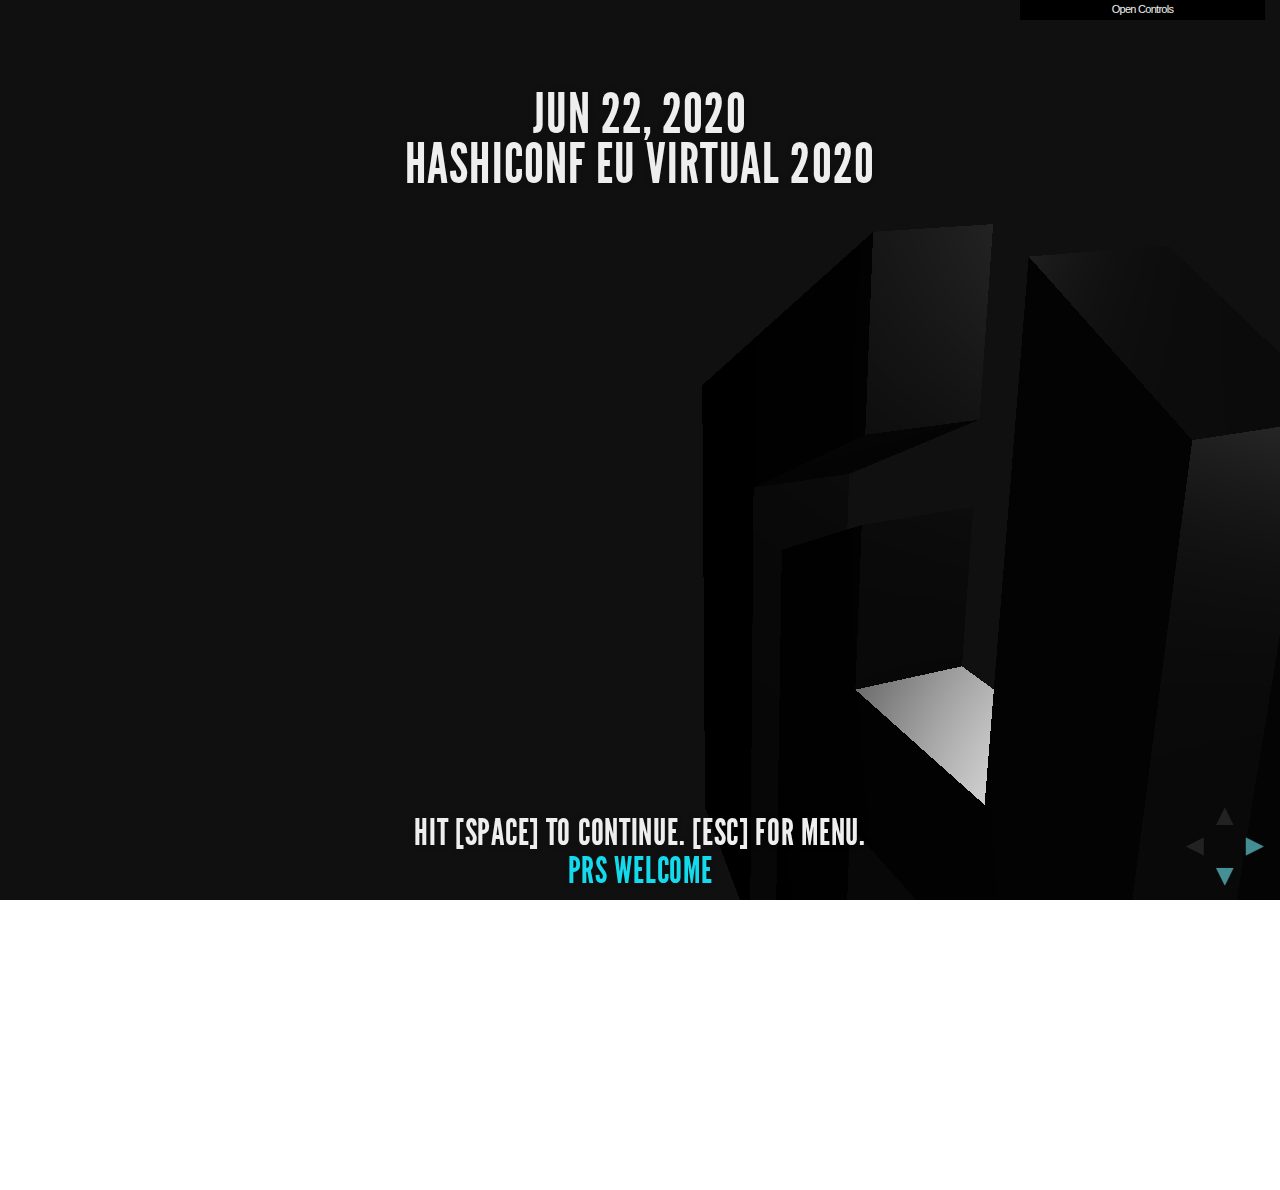
==== commit 26f0dfa7: "Added Hashidays APAC" ====
--- a/index.html
+++ b/index.html
@@ -210,7 +210,7 @@
   </section>
   <section>
 	  <section style="top:-20%">
-		<iframe src="https://www.youtube.com/embed/slaAnoxOM_Y" width="1200" height="600"></iframe>
+		<iframe src="https://www.youtube.com/embed/JKUuGK-UpWo?list=PL81sUbsFNc5YlhsTWvkg5I8TkGap0GuO" width="1200" height="600"></iframe>
 	  </section>
 	  <section style="top:-20%">
 		<iframe src="https://www.youtube.com/embed/Imh6Qucx0Vo" width="1200" height="600"></iframe>
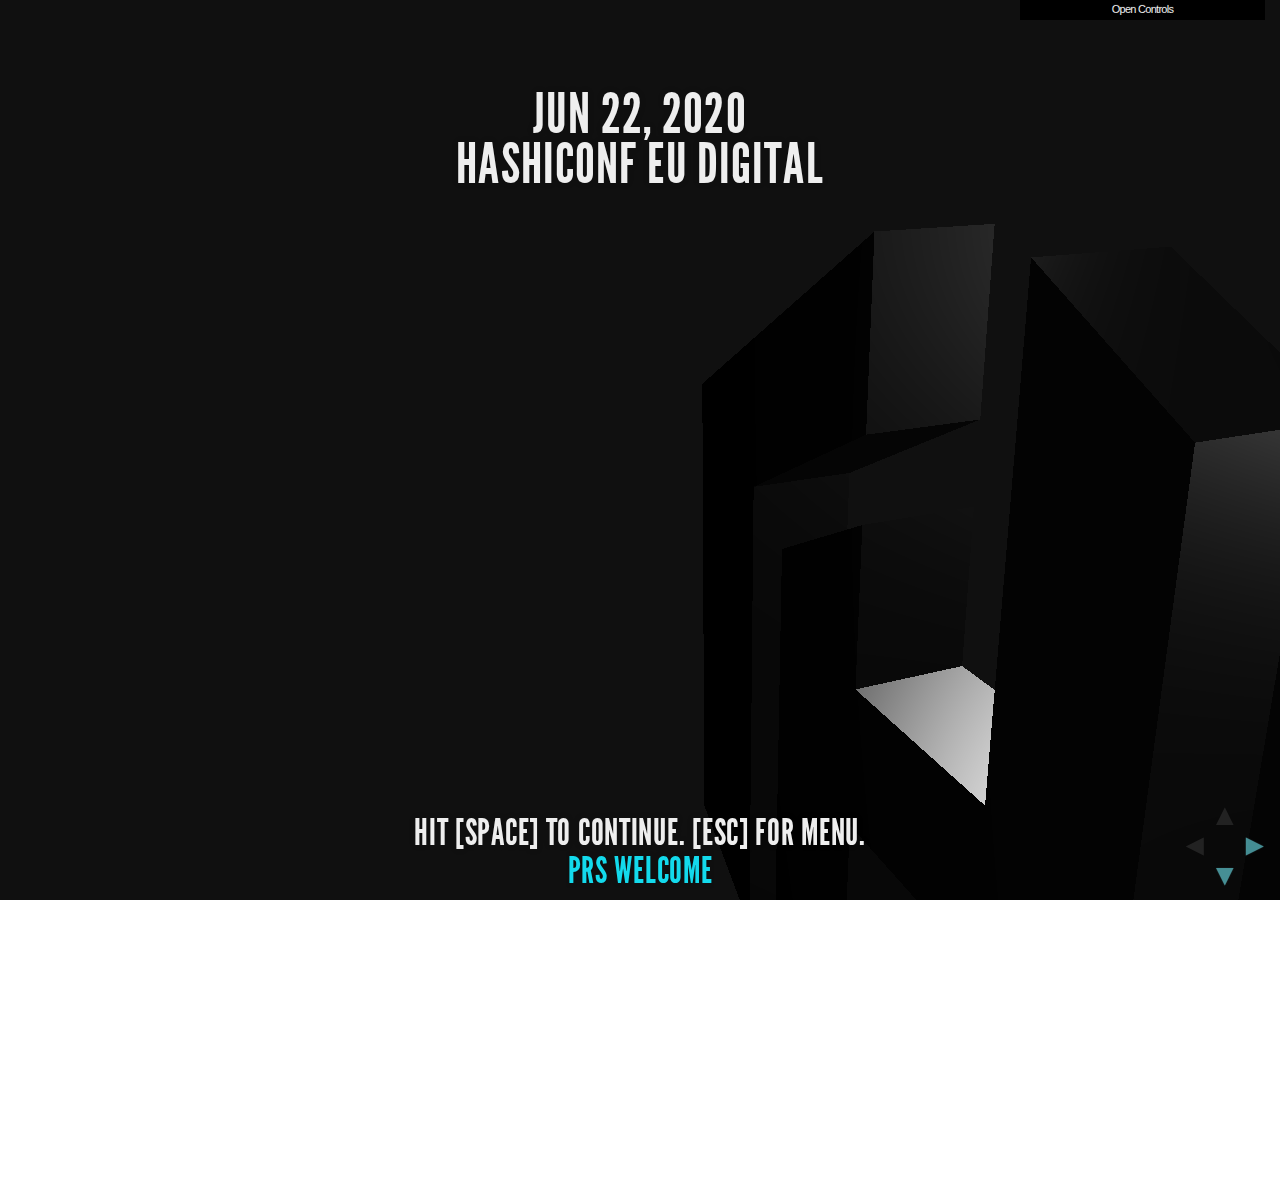
==== commit f842cbe7: "Changed to Digital" ====
--- a/index.html
+++ b/index.html
@@ -159,7 +159,7 @@
   <section>
       <section style="top:-30%"><h3>
       Jun 22, 2020<br>
-      Hashiconf EU Virtual 2020<br>
+      Hashiconf EU Digital<br>
 		<iframe width="1200" height="600" src="https://www.youtube.com/embed/dXcuYOGvcrE?autoplay=1&mute=1&list=PL81sUbsFNc5bfyi8epqjArjIYrSk2-PET"
        frameborder="0" allow="accelerometer; autoplay; encrypted-media; gyroscope; picture-in-picture" allowfullscreen></iframe>
       <p><h5>Hit [SPACE] to continue. [ESC] for Menu. <br><a href="https://github.com/jboero/hashiconf/blob/master/index.html">PRs Welcome</a>
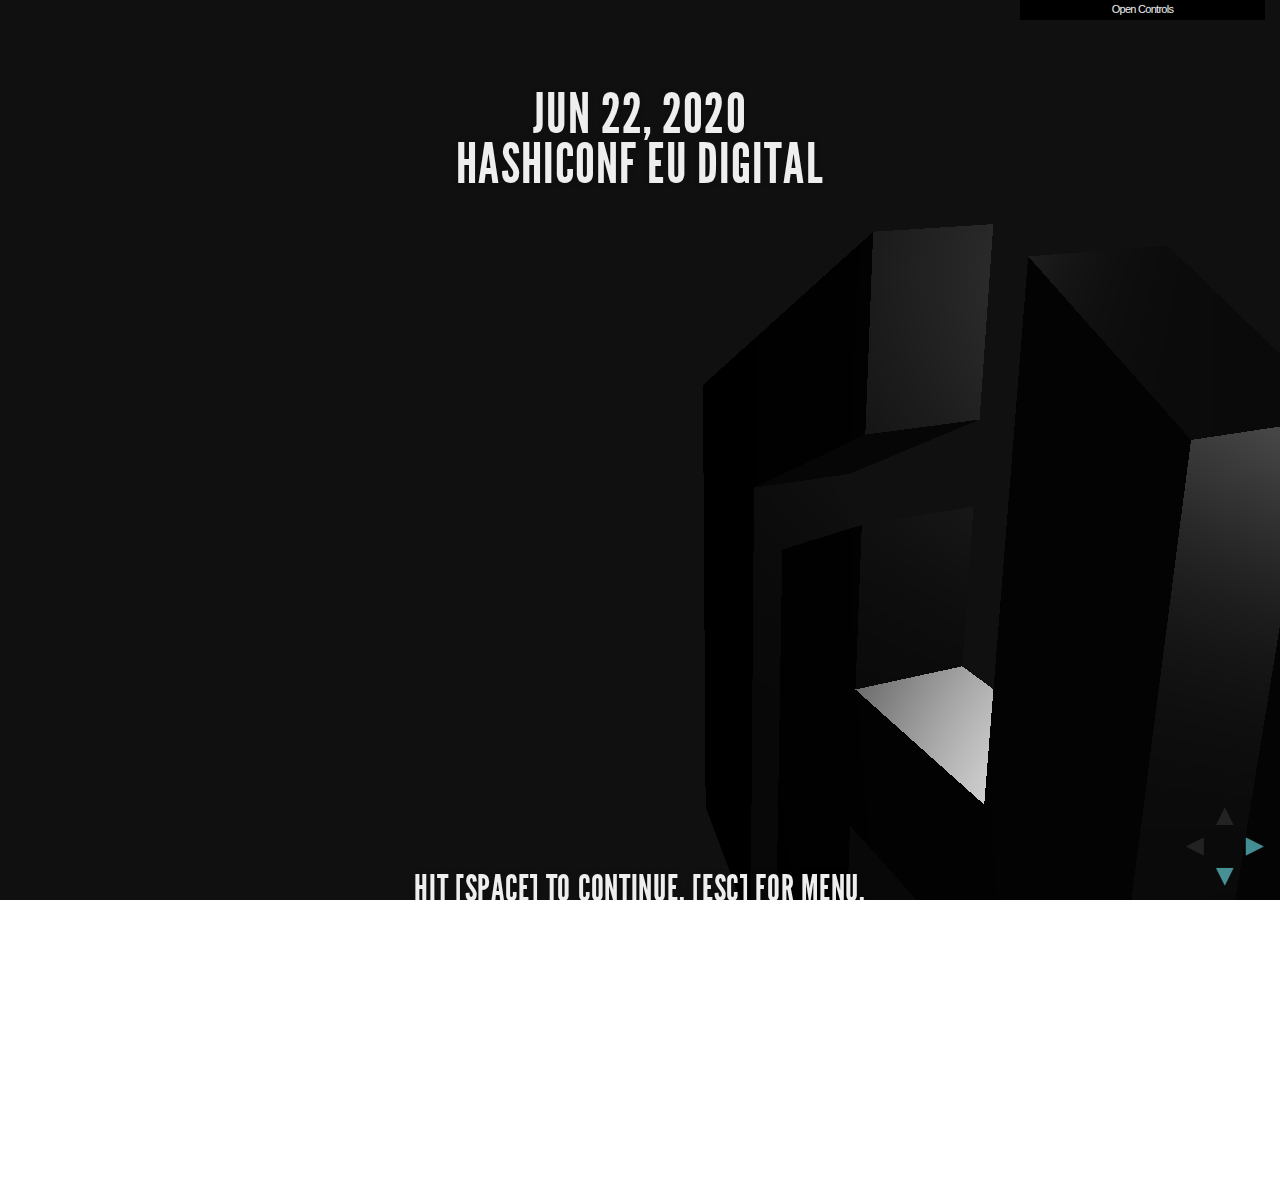
==== commit 4ff77f35: "Monospace" ====
--- a/index.html
+++ b/index.html
@@ -159,10 +159,10 @@
   <section>
       <section style="top:-30%"><h3>
       Jun 22, 2020<br>
-      Hashiconf EU Digital<br>
+      Hashiconf EU Digital</h3><br>
 		<iframe width="1200" height="600" src="https://www.youtube.com/embed/dXcuYOGvcrE?autoplay=1&mute=1&list=PL81sUbsFNc5bfyi8epqjArjIYrSk2-PET"
        frameborder="0" allow="accelerometer; autoplay; encrypted-media; gyroscope; picture-in-picture" allowfullscreen></iframe>
-      <p><h5>Hit [SPACE] to continue. [ESC] for Menu. <br><a href="https://github.com/jboero/hashiconf/blob/master/index.html">PRs Welcome</a>
+      <p><h5>Hit [SPACE] to continue. [ESC] for Menu. <br><a href="https://github.com/jboero/hashiconf/blob/master/index.html">PRs Welcome</a></h5>
       <div class="progress" id="countdown"></div></h6>
 <script>
 // Set the date we're counting down to
--- a/css/theme/default.css
+++ b/css/theme/default.css
@@ -155,6 +155,7 @@
 
 .reveal .progress {
 	background: rgba(0,0,0,0.2);
+	font-family: Monaco, monospace;
 }
 	.reveal .progress span {
 		background: hsl(185, 85%, 50%);
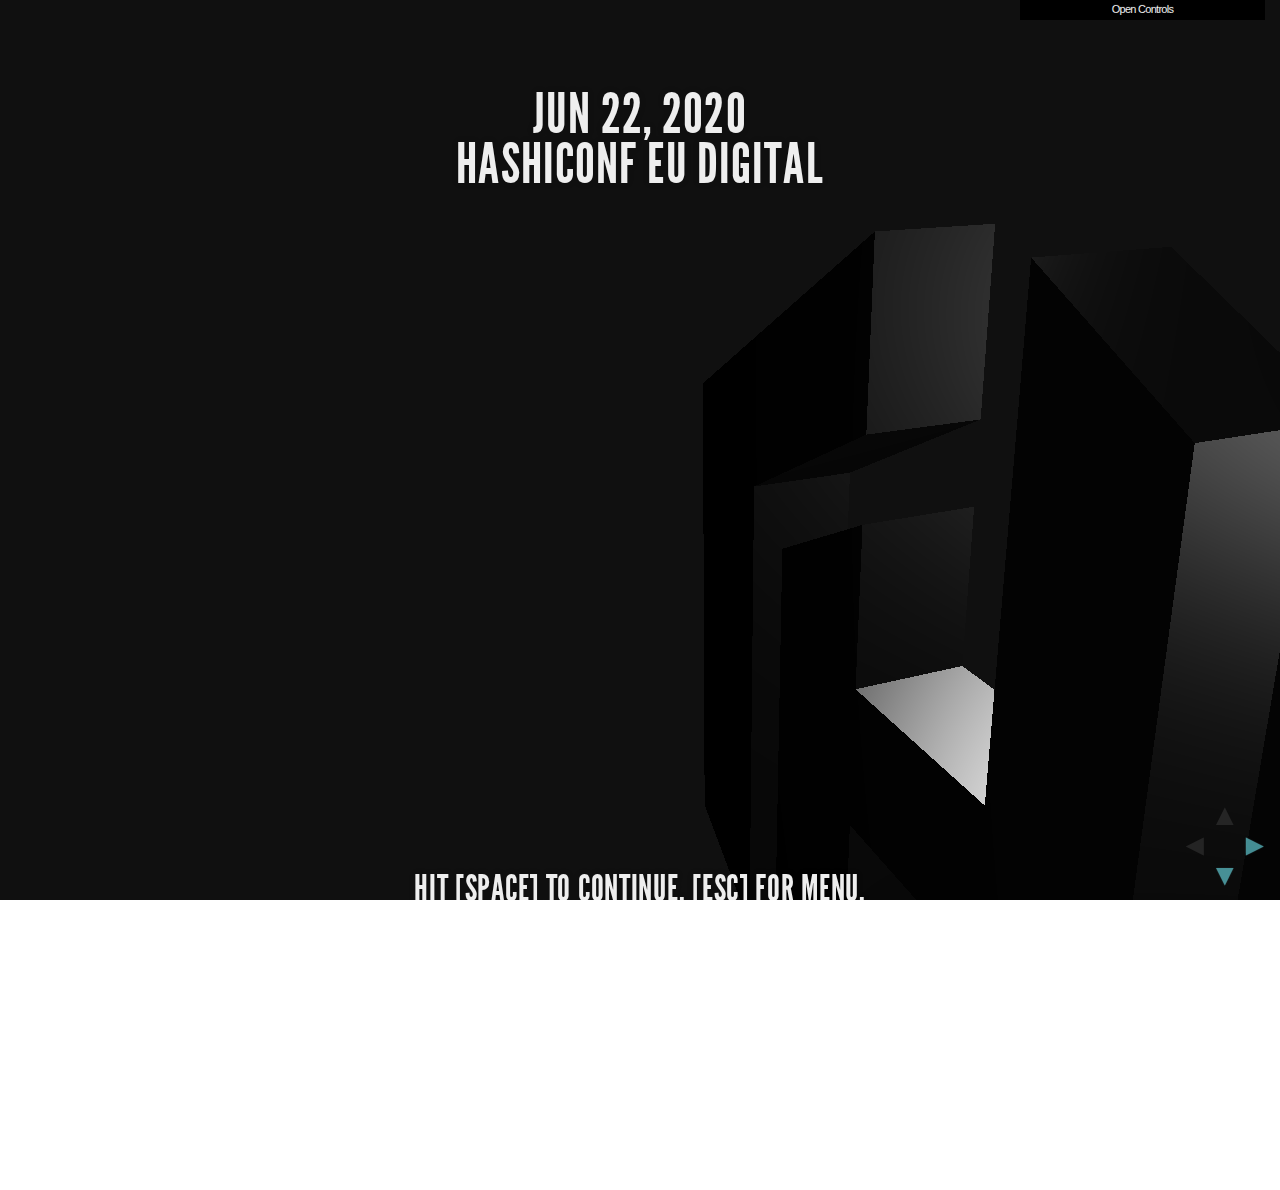
==== commit 80c96d53: "Shuffle" ====
--- a/index.html
+++ b/index.html
@@ -160,7 +160,7 @@
       <section style="top:-30%"><h3>
       Jun 22, 2020<br>
       Hashiconf EU Digital</h3><br>
-		<iframe width="1200" height="600" src="https://www.youtube.com/embed/dXcuYOGvcrE?autoplay=1&mute=1&list=PL81sUbsFNc5bfyi8epqjArjIYrSk2-PET"
+		<iframe width="1200" height="600" src="https://www.youtube.com/embed/dXcuYOGvcrE?autoplay=1&mute=1&list=PL81sUbsFNc5bfyi8epqjArjIYrSk2-PET&&shuffle=1"
        frameborder="0" allow="accelerometer; autoplay; encrypted-media; gyroscope; picture-in-picture" allowfullscreen></iframe>
       <p><h5>Hit [SPACE] to continue. [ESC] for Menu. <br><a href="https://github.com/jboero/hashiconf/blob/master/index.html">PRs Welcome</a></h5>
       <div class="progress" id="countdown"></div></h6>
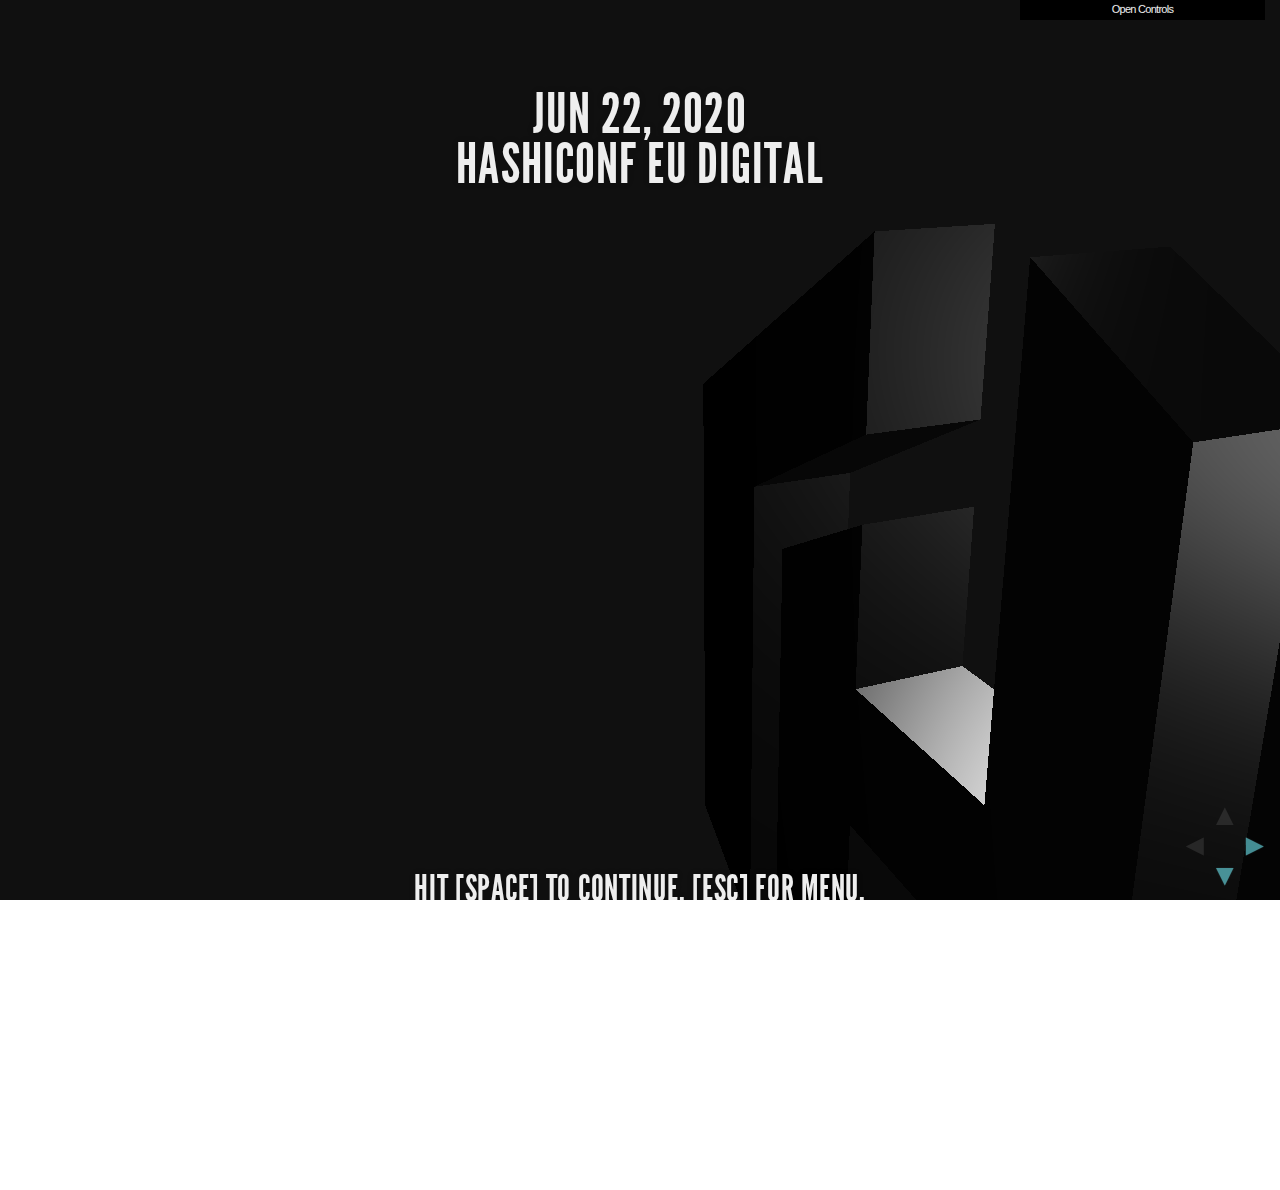
==== commit e81059e9: "Shuffle" ====
--- a/index.html
+++ b/index.html
@@ -160,7 +160,7 @@
       <section style="top:-30%"><h3>
       Jun 22, 2020<br>
       Hashiconf EU Digital</h3><br>
-		<iframe width="1200" height="600" src="https://www.youtube.com/embed/dXcuYOGvcrE?autoplay=1&mute=1&list=PL81sUbsFNc5bfyi8epqjArjIYrSk2-PET&&shuffle=1"
+		<iframe width="1200" height="600" src="https://www.youtube.com/embed/dXcuYOGvcrE?autoplay=1&mute=1&list=PL81sUbsFNc5bfyi8epqjArjIYrSk2-PET&shuffle=1"
        frameborder="0" allow="accelerometer; autoplay; encrypted-media; gyroscope; picture-in-picture" allowfullscreen></iframe>
       <p><h5>Hit [SPACE] to continue. [ESC] for Menu. <br><a href="https://github.com/jboero/hashiconf/blob/master/index.html">PRs Welcome</a></h5>
       <div class="progress" id="countdown"></div></h6>
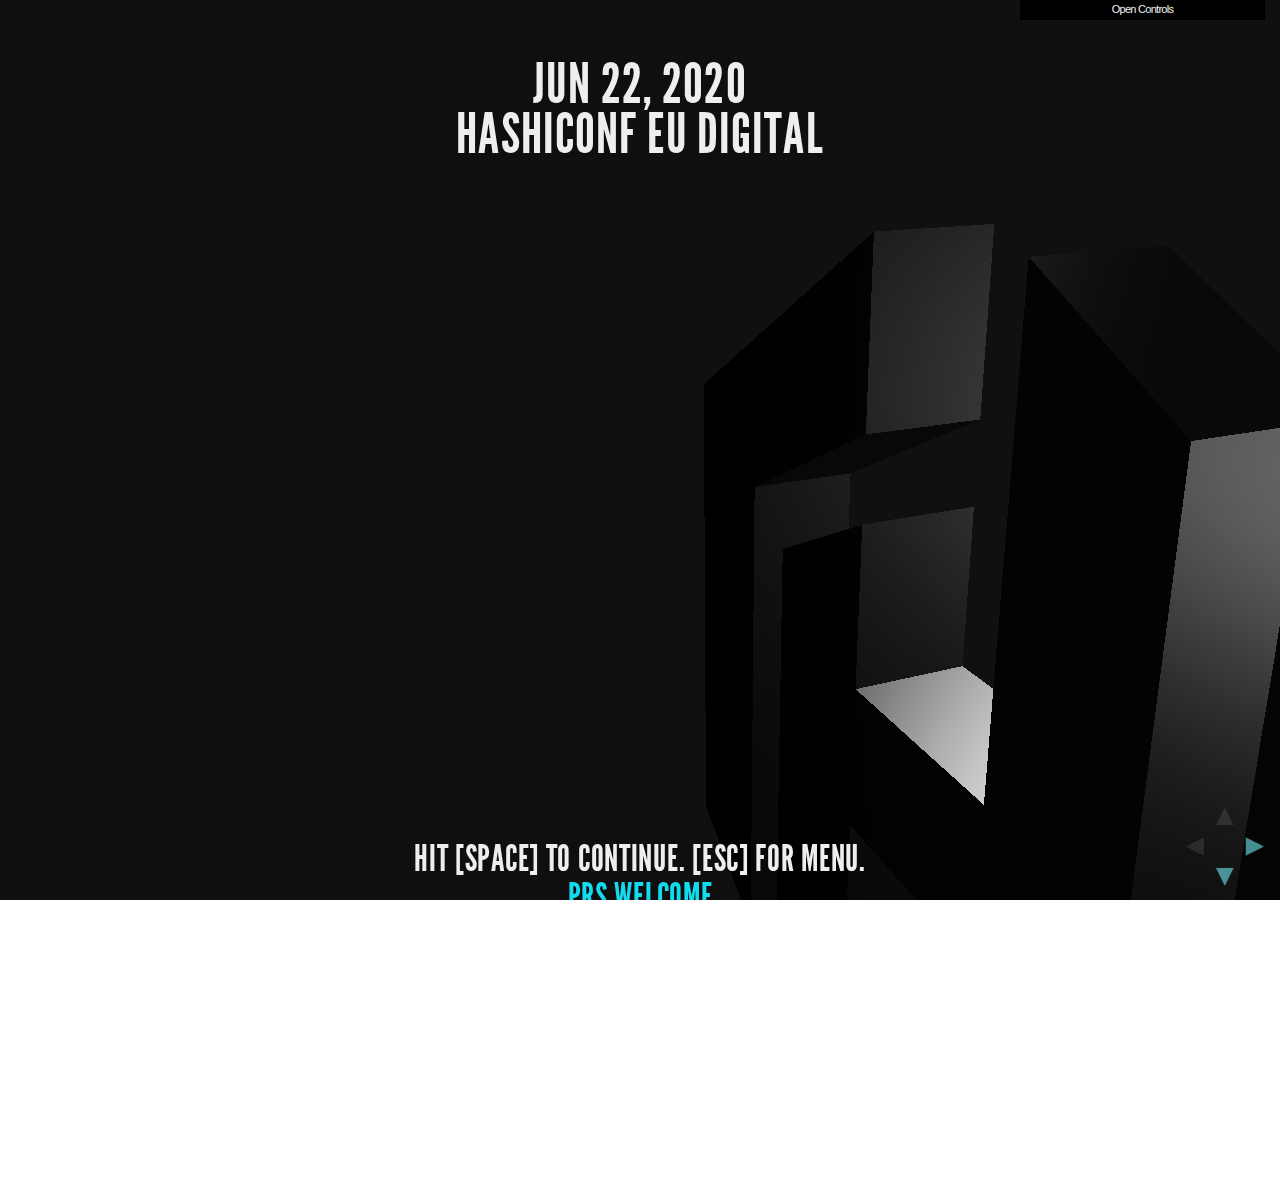
==== commit 9cabb44c: "Update index.html" ====
--- a/index.html
+++ b/index.html
@@ -157,7 +157,7 @@
 </style>`;
 </script>
   <section>
-      <section style="top:-30%"><h3>
+      <section style="top:-35%"><h3>
       Jun 22, 2020<br>
       Hashiconf EU Digital</h3><br>
 		<iframe width="1200" height="600" src="https://www.youtube.com/embed/dXcuYOGvcrE?autoplay=1&mute=1&list=PL81sUbsFNc5bfyi8epqjArjIYrSk2-PET&shuffle=1"
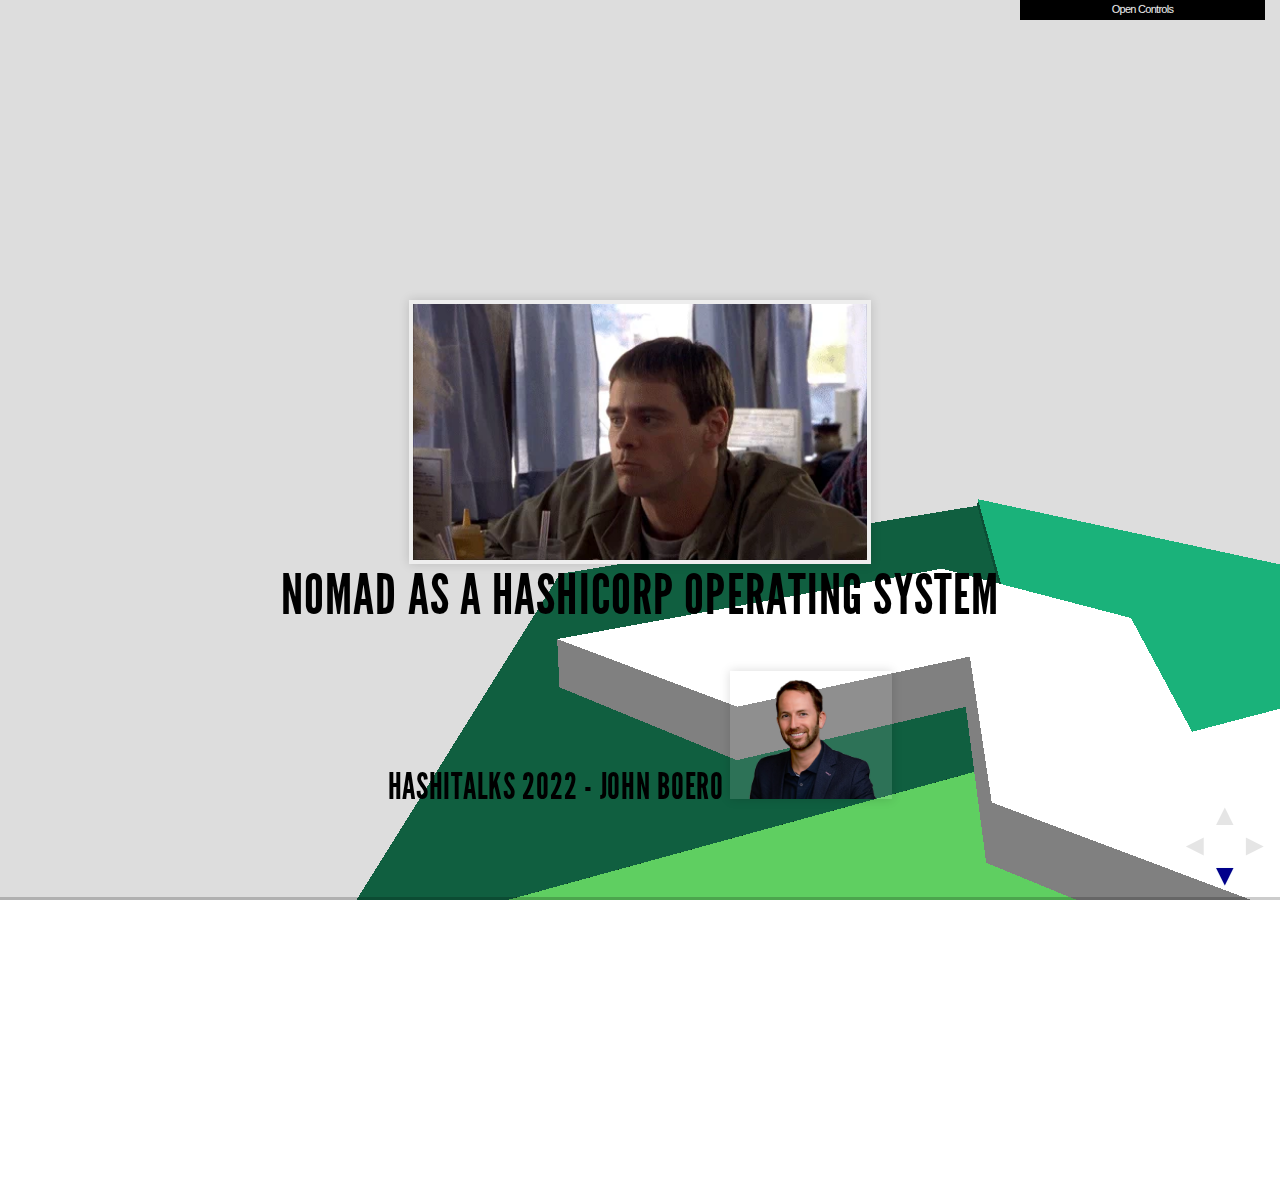
==== commit 295053b1: "Nomad Hashitalk" ====
--- a/index.html
+++ b/index.html
@@ -12,7 +12,7 @@
 <!--    <link href='http://fonts.googleapis.com/css?family=Lato:400,700,400italic,700italic' rel='stylesheet' type='text/css'> -->
 
     <link rel="stylesheet" href="css/main.css">
-    <link rel="stylesheet" href="css/theme/default.css">
+    <link rel="stylesheet" href="css/theme/simple.css">
     <link rel="stylesheet" href="css/custom.css">
 
     <!-- For syntax highlighting -->
@@ -55,12 +55,12 @@
 // Use blue fedora model if Fedora
 // Note that I've not had good luck with json models. Use collada (dae).
 // You can import/edit/export from Blender.
-loader.load( 'models/hashicorp/hashicorp.dae', 
+loader.load( 'models/nomad.dae', 
 	function ( collada )
 	{
 		dae = collada.scene;
 
-		dae.scale.x = dae.scale.y = dae.scale.z = 4;
+		dae.scale.x = dae.scale.y = dae.scale.z = 20;
 		dae.updateMatrix();
 	
 		fedInit();
@@ -78,11 +78,11 @@
 	fedScene = new THREE.Scene();
 	fedScene.add( dae );
 
-	particleLight = new THREE.Mesh( new THREE.SphereGeometry( 4, 8, 8 ), new THREE.MeshBasicMaterial( { color: 0x333333 } ) );
-	particleLight.intensity = 2;
-	fedScene.add( particleLight );
-
-	fedScene.add( new THREE.AmbientLight( 0x040404 ) );
+	//particleLight = new THREE.Mesh( new THREE.SphereGeometry( 4, 8, 8 ), new THREE.MeshBasicMaterial( { color: 0x333333 } ) );
+	//particleLight.intensity = 2;
+	//fedScene.add( particleLight );
+
+	fedScene.add( new THREE.AmbientLight( 0x808080 ) );
 
 	var directionalLight = new THREE.DirectionalLight( 0x888888 );
 	//var directionalLight = new THREE.HemisphereLight();
@@ -93,14 +93,14 @@
 	directionalLight.position.normalize();
 	fedScene.add( directionalLight );
 	
-	var pointLight = new THREE.PointLight( 0x444444, 4 );
-	pointLight.intensity=2;
-	particleLight.add( pointLight );
+	//var pointLight = new THREE.PointLight( 0x444444, 4 );
+	//pointLight.intensity=2;
+	//particleLight.add( pointLight );
 
 	fedRenderer = new THREE.WebGLRenderer( {alpha:true} );
 	fedRenderer.setPixelRatio( window.devicePixelRatio );
 	fedRenderer.setSize( window.innerWidth, window.innerHeight );
-	fedRenderer.setClearColor( 0x101010 );
+	fedRenderer.setClearColor( 0xDDDDDD );
 	fedContainer.appendChild( fedRenderer.domElement );
 
 	window.addEventListener( 'resize', fedOnWindowResize, false );
@@ -122,9 +122,9 @@
 
 	fedCam.lookAt( target );
 
-	particleLight.position.x = Math.sin( timer / 8 ) * 3009;
-	particleLight.position.y = Math.cos( timer / 7 ) * 4000;
-	particleLight.position.z = Math.cos( timer / 6 ) * 3009;
+	//particleLight.position.x = Math.sin( timer / 8 ) * 3009;
+	//particleLight.position.y = Math.cos( timer / 7 ) * 4000;
+	//particleLight.position.z = Math.cos( timer / 6 ) * 3009;
 
 	dae.rotateZ(0.0008 * Math.sin(timer / 18));
 	dae.rotateY(0.0009 * Math.cos(timer / 25));
@@ -147,7 +147,8 @@
       <!-- Any section element inside of this container is displayed as a slide -->
       <div class="slides">
 
-<script>
+<!--
+  <script>
 document.getElementById("jsStyle").innerHTML = `
 <style>
 img, video, iframe {
@@ -156,77 +157,24 @@
 }
 </style>`;
 </script>
+-->
+	<!-- start deck -->
   <section>
-      <section style="top:-35%"><h3>
-      Jun 22, 2020<br>
-      Hashiconf EU Digital</h3><br>
-		<iframe width="1200" height="600" src="https://www.youtube.com/embed/dXcuYOGvcrE?autoplay=1&mute=1&list=PL81sUbsFNc5bfyi8epqjArjIYrSk2-PET&shuffle=1"
-       frameborder="0" allow="accelerometer; autoplay; encrypted-media; gyroscope; picture-in-picture" allowfullscreen></iframe>
-      <p><h5>Hit [SPACE] to continue. [ESC] for Menu. <br><a href="https://github.com/jboero/hashiconf/blob/master/index.html">PRs Welcome</a></h5>
-      <div class="progress" id="countdown"></div></h6>
-<script>
-// Set the date we're counting down to
-var countDownDate = new Date("Jun 22, 2020 09:00:00").getTime();
-
-Number.prototype.pad = function(size) {
-    var s = String(this);
-    while (s.length < (size || 2)) {s = "0" + s;}
-    return s;
-}
-
-// Update the count down every 1 second
-var x = setInterval(function() {
-
-  // Get today's date and time
-  var now = new Date().getTime();
-
-  // Find the distance between now and the count down date
-  var distance = countDownDate - now;
-
-  // Time calculations for days, hours, minutes and seconds
-  var days = Math.floor(distance / (1000 * 60 * 60 * 24));
-  var hours = Math.floor((distance % (1000 * 60 * 60 * 24)) / (1000 * 60 * 60));
-  var minutes = Math.floor((distance % (1000 * 60 * 60)) / (1000 * 60));
-  var seconds = Math.floor((distance % (1000 * 60)) / 1000);
-
-  // Display the result in the element with id="demo"
-  document.getElementById("countdown").innerHTML = days + "D " + hours + ":"
-  + (minutes).pad() + ":" + (seconds).pad();
-
-  // If the count down is finished, write some text
-  if (distance < 0) {
-    clearInterval(x);
-    document.getElementById("countdown").innerHTML = "EXPIRED";
-  }
-}, 1000);
-</script>
-
+      <section><h3>
+        <img src="images/idea.webp" height=256><br>
+        Nomad as a HashiCorp Operating System<h6>
+        HashiTalks 2022 - John Boero <img src="images/headshot_transp.webp" style="border:0" height=128> 
       </section>
-      <section style="top:-50%"><img class="stretch" src="images/schedule.webp"></section>
-      <section style="top:-65%"><img class="stretch" src="images/hashistack.webp"></section>
-      <section style="top:-65%"><img class="stretch" src="images/terraform.webp"></section>
-      <section style="top:-65%"><img class="stretch" src="images/consul-1.webp"></section>
-      <section style="top:-65%"><img class="stretch" src="images/vault.webp"></section>
+      <section style="top:-40%;left:-10%"><img class="stretch" src="images/slide1.svg"></section>
+      <section style="top:-40%;left:-10%"><img class="stretch" src="images/slide2.svg"></section>
+      <section style="top:-40%;left:-10%"><img class="stretch" src="images/slide3.svg"></section>
+      <section style="top:-40%;left:-10%"><img class="stretch" src="images/slide4.svg"></section>
+      <section style="top:-40%;left:-10%"><img class="stretch" src="images/slide5.svg"></section>
+      <section style="top:-40%;left:-10%"><img class="stretch" src="images/slide6.svg"></section>
+      
   </section>
-  <section>
-	  <section style="top:-20%">
-		<iframe src="https://www.youtube.com/embed/JKUuGK-UpWo?list=PL81sUbsFNc5YlhsTWvkg5I8TkGap0GuO" width="1200" height="600"></iframe>
-	  </section>
-	  <section style="top:-20%">
-		<iframe src="https://www.youtube.com/embed/Imh6Qucx0Vo" width="1200" height="600"></iframe>
-	  </section>
-	  <section style="top:-20%">
-		<iframe src="https://www.youtube.com/embed/8T8t4-hQY74" width="1200" height="600"></iframe>
-	  </section>
-	  <section style="top:-20%">
-		<iframe src="https://www.youtube.com/embed/PqTYGQ7jJqU" width="1200" height="600"></iframe>
-	  </section>
-	  <section style="top:-20%">
-		<iframe src="https://www.youtube.com/embed/Y42hgiSvXfE"
-			width="1200" height="600"></iframe>
-	  </section>
-  </section>
-	<!-- end of deck -->
+
+  <!-- end of deck -->
 	
       </div>
 
--- a/css/theme/simple.css
+++ b/css/theme/simple.css
@@ -0,0 +1,164 @@
+/**
+ * A simple theme for reveal.js presentations, similar 
+ * to the default theme. The accent color is darkblue; 
+ * do a find-replace to change it.
+ * 
+ * This theme is Copyright (C) 2012 Owen Versteeg, https://github.com/StereotypicalApps. It is MIT licensed.
+ * reveal.js is Copyright (C) 2011-2012 Hakim El Hattab, http://hakim.se; so is the theme - beige.css - that this is based off of.
+ */
+
+/*********************************************
+ * FONT-FACE DEFINITIONS
+ *********************************************/
+
+@font-face {
+	font-family: 'League Gothic';
+	src: url('../../lib/font/league_gothic-webfont.eot');
+	src: url('../../lib/font/league_gothic-webfont.eot?#iefix') format('embedded-opentype'),
+		 url('../../lib/font/league_gothic-webfont.woff') format('woff'),
+		 url('../../lib/font/league_gothic-webfont.ttf') format('truetype'),
+		 url('../../lib/font/league_gothic-webfont.svg#LeagueGothicRegular') format('svg');
+
+	font-weight: normal;
+	font-style: normal;
+}
+
+/*********************************************
+ * GLOBAL STYLES
+ *********************************************/
+
+body {
+	font-family: 'Lato', Times, 'Times New Roman', serif;
+	font-size: 36px;
+	font-weight: 200;
+	letter-spacing: -0.02em;
+	color: black !important;
+
+	background: white;
+}
+
+::-moz-selection {
+    background:rgba(0, 0, 0, 0.99);
+	color: white; 
+}
+::-webkit-selection {
+    background:rgba(0, 0, 0, 0.99);
+	color: white; 
+}
+::selection {
+    background:rgba(0, 0, 0, 0.99);
+	color: white; 
+}
+
+/*********************************************
+ * HEADERS
+ *********************************************/
+
+.reveal h1, 
+.reveal h2, 
+.reveal h3, 
+.reveal h4, 
+.reveal h5, 
+.reveal h6 {
+	margin: 0 0 20px 0;
+	color: black;
+	font-family: 'League Gothic', Impact, sans-serif;
+	line-height: 0.9em;
+	letter-spacing: 0.02em;
+	
+	text-transform: uppercase;
+}
+
+.reveal h1 {
+	border-bottom: 5px dashed black;
+}
+
+
+/*********************************************
+ * LINKS
+ *********************************************/
+
+.reveal a:not(.image) {
+	color: darkblue;
+	text-decoration: none;
+
+	-webkit-transition: color .15s ease;
+	   -moz-transition: color .15s ease;
+	    -ms-transition: color .15s ease;
+	     -o-transition: color .15s ease;
+	        transition: color .15s ease;
+}
+	.reveal a:not(.image):hover {
+		text-shadow: none;
+		border: none;
+		border-radius: 2px;
+	}
+
+.reveal .roll span:after {
+	color: #fff;
+	background: darkblue;
+}
+
+
+/*********************************************
+ * IMAGES
+ *********************************************/
+
+.reveal section img {
+	margin: 30px 0 0 0;
+	background: rgba(255,255,255,0.12);
+	border: 4px solid #eee;
+	
+	-webkit-box-shadow: 0 0 10px rgba(0, 0, 0, 0.15);
+	   -moz-box-shadow: 0 0 10px rgba(0, 0, 0, 0.15);
+	        box-shadow: 0 0 10px rgba(0, 0, 0, 0.15);
+	
+	-webkit-transition: all .2s linear;
+	   -moz-transition: all .2s linear;
+	    -ms-transition: all .2s linear;
+	     -o-transition: all .2s linear;
+	        transition: all .2s linear;
+}
+
+	.reveal a:hover img {
+		background: rgba(255,255,255,0.2);
+		border-color: darkblue;
+		
+		-webkit-box-shadow: 0 0 20px rgba(0, 0, 0, 0.55);
+		   -moz-box-shadow: 0 0 20px rgba(0, 0, 0, 0.55);
+		        box-shadow: 0 0 20px rgba(0, 0, 0, 0.55);
+	}
+
+
+/*********************************************
+ * NAVIGATION CONTROLS
+ *********************************************/
+
+.reveal .controls a {
+	color: black;
+}
+	.reveal .controls a.enabled {
+		color: darkblue;
+		opacity: 1;
+		text-shadow: 0px 0px 2px hsla(185, 45%, 70%, 0.3);
+	}
+
+
+/*********************************************
+ * PROGRESS BAR
+ *********************************************/
+
+.reveal .progress {
+	background: rgba(0,0,0,0.2);
+}
+	.reveal .progress span {
+		background: darkblue;
+
+		-webkit-transition: width 800ms cubic-bezier(0.260, 0.860, 0.440, 0.985);
+		   -moz-transition: width 800ms cubic-bezier(0.260, 0.860, 0.440, 0.985);
+		    -ms-transition: width 800ms cubic-bezier(0.260, 0.860, 0.440, 0.985);
+		     -o-transition: width 800ms cubic-bezier(0.260, 0.860, 0.440, 0.985);
+		        transition: width 800ms cubic-bezier(0.260, 0.860, 0.440, 0.985);
+	}
+
+
